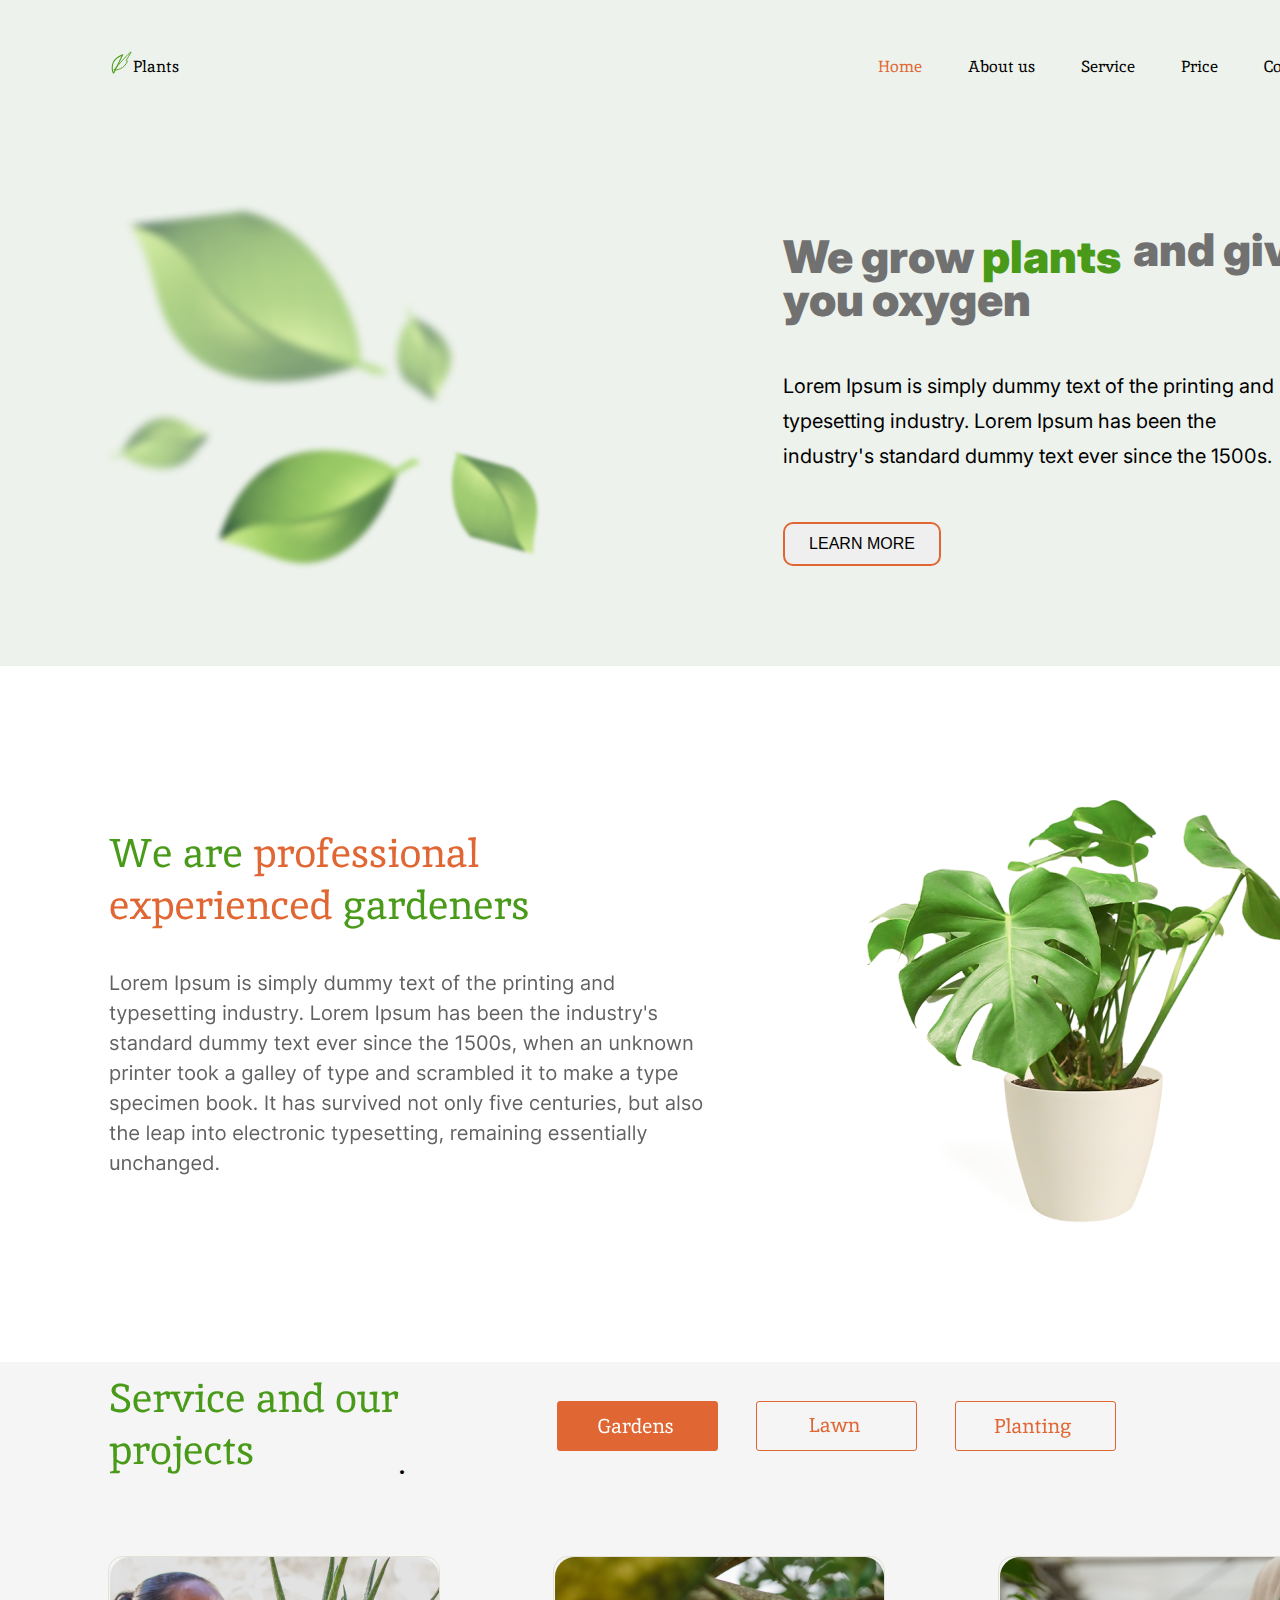
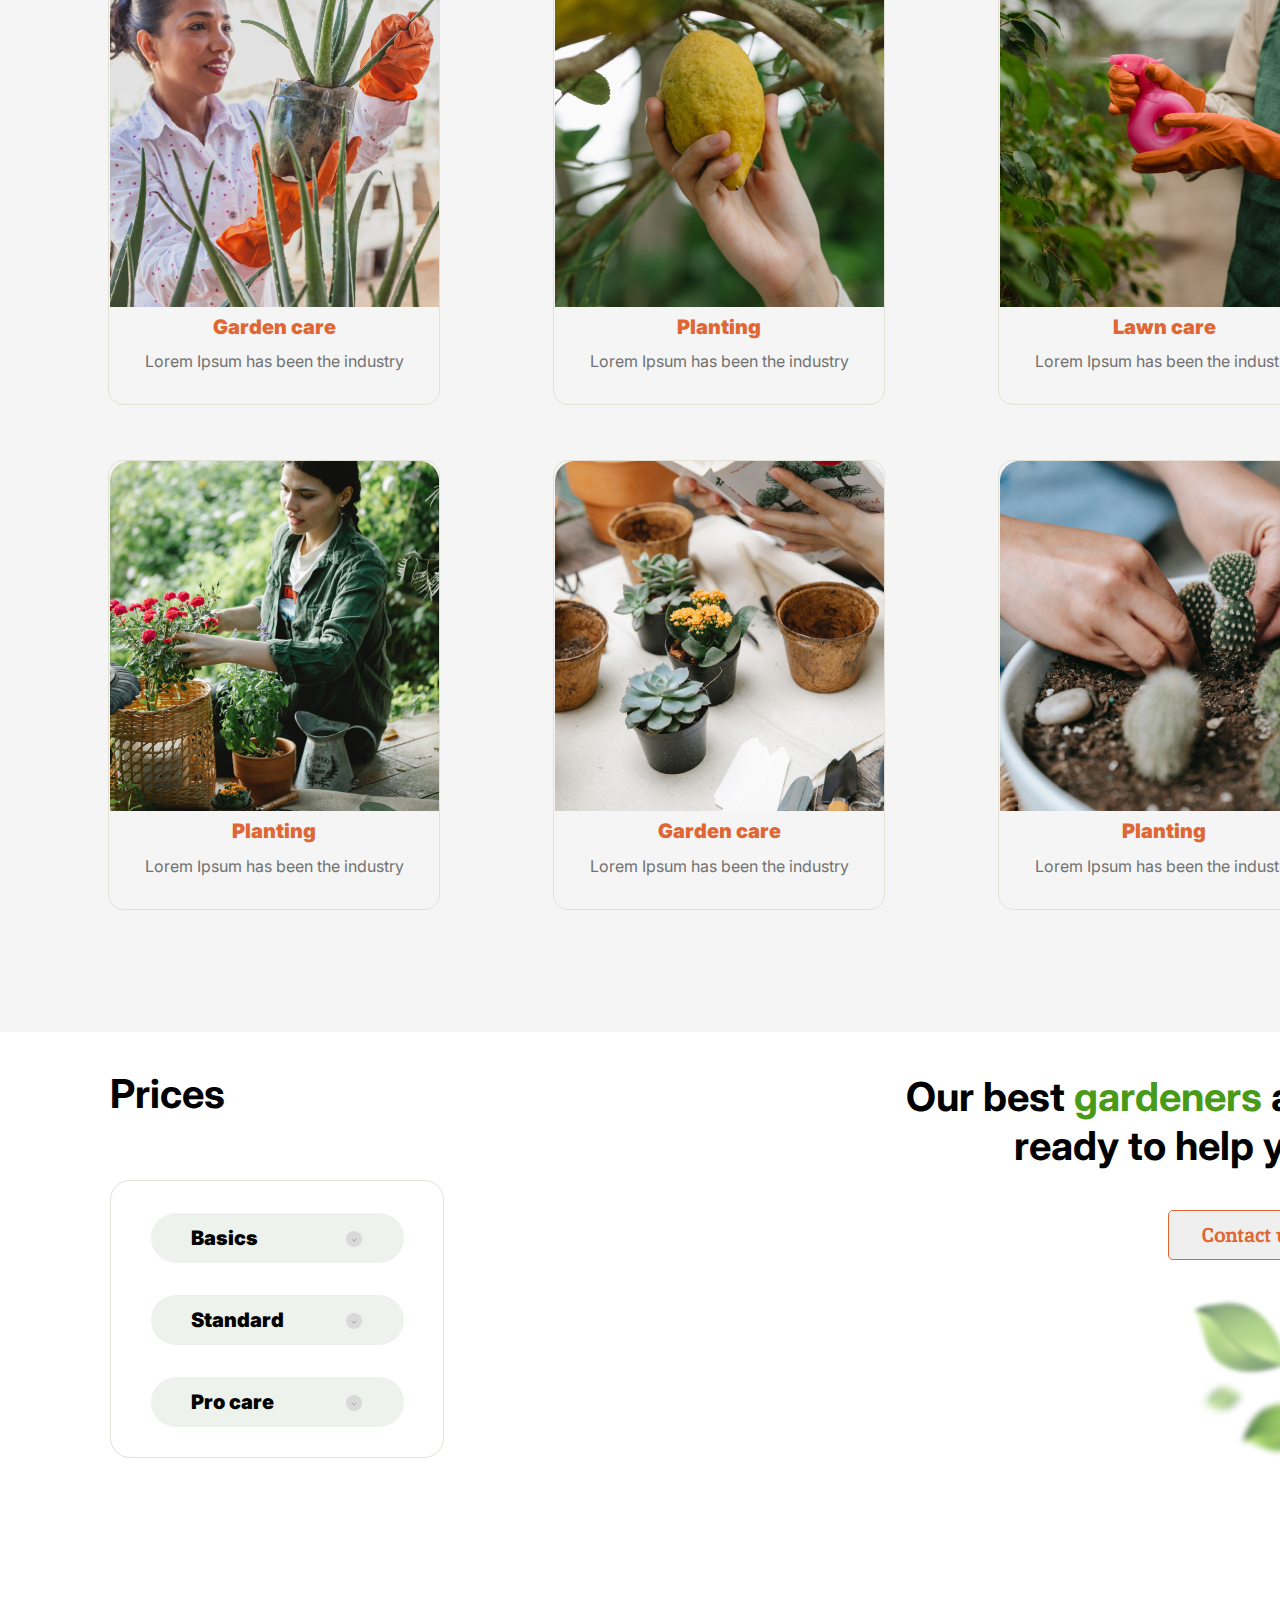
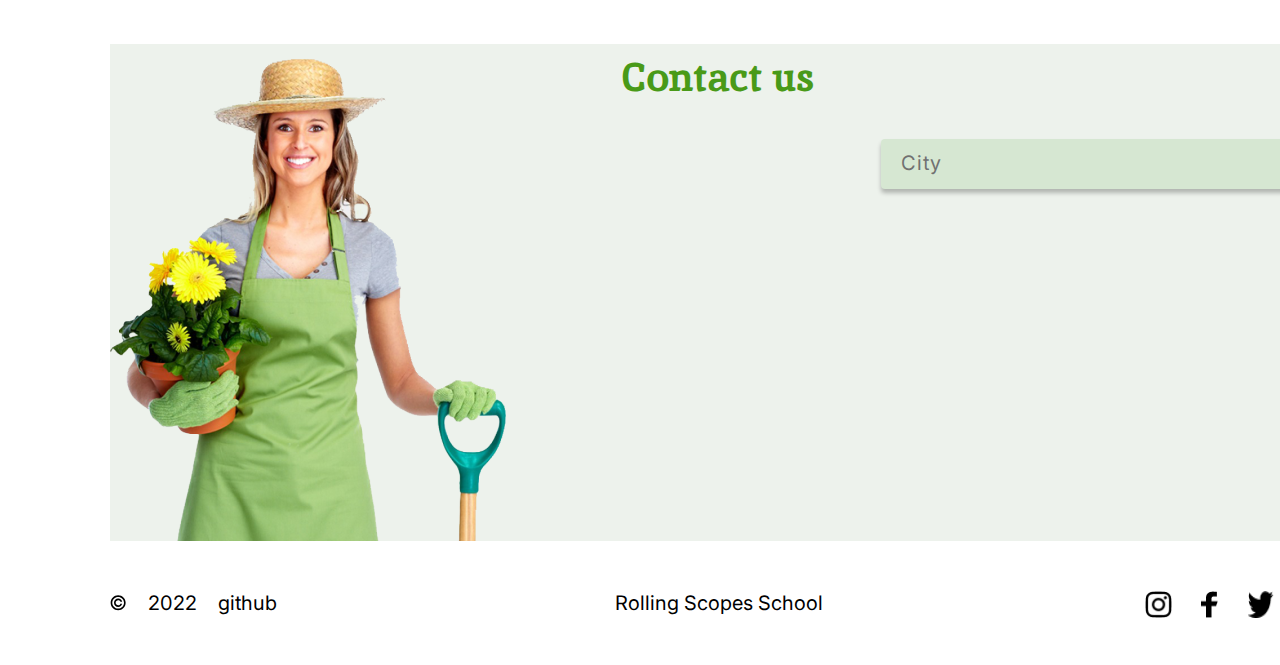
==== plants/index.html @ 590454ed "Update index.html" ====
<!DOCTYPE html>
<html lang="en">

<head>
    <meta charset="UTF-8">
    <meta http-equiv="X-UA-Compatible" content="IE=edge">
    <meta name="viewport" content="width=device-width, initial-scale=1.0">
    <title>Plants</title>
    <link rel="stylesheet" href="./style.css">
</head>

<body>
    <header class="header">
        <div class="header-description">
            <div class="header-img">
                <img src="./img/header_img/Vector_1.svg" alt="plants1">
                <img src="./img/header_img/Vector_2.svg" class="leaf2" alt="plants2">
            </div>
            <p class="description-text">Plants</p>
        </div>
        <nav class="nav">
            <ul class="header-menu">
                <li class="home">Home</li>
                <li>About us</li>
                <li>Service</li>
                <li>Price</li>
                <li>Contacts</li>
            </ul>
        </nav>
    </header>
    <main class="main">
        <section class="welcome">
            <div class="welcome-img">
                <div class="leafs1-2">
                    <img src="./img/welcome_img/leaf_2.png" class="leaf-2" alt="leaf 2">
                    <img src="./img/welcome_img/leaf_1.png" class="leaf-1" alt="leaf 1">
                </div>
                <img src="./img/welcome_img/leaf_4.png" class="leaf-4" alt=" leaf-4">
                <div class="leafs3-5">
                    <img src="./img/welcome_img/leaf_3.png" alt="leaf-3">
                    <div class="leaf-5">
                        <img src="./img/welcome_img/leaf_5.png" alt="leaf-5">
                    </div>
                </div>
            </div>
            <div class="welcome__description">
               <div>
                    <h1 class="welcome__header">
                        We grow
                    </h1>
                    <p class="welcome_header_part2">and give</p>
                    <p class="welcome_header_part3">you oxygen</p>
                </div>
                <p class="welcome__header_text">Lorem Ipsum is simply dummy text of the printing and typesetting
                    industry.
                    Lorem Ipsum has been the industry's standard dummy text ever since the 1500s.</p>
                <button class="welcome__button">LEARN MORE</button>
            </div>
        </section>
        <section class="about">
            <div class="about_description">
                <h2 class="about_header"><img src="./img/about_img/about_header.png"
                        alt="houseplant header"></h2>
                <div class="about_text"><img
                        src="./img/about_img/about_text.png"
                        alt=""></div>
            </div>
            <div class="about_img"><img src="./img/about_img/houseplant_1.png" alt="houseplant"></div>
        </section>
        <section class="service">
            <div class="service_text">
                <h2 class="service__header"><img src="./img/service_img/service_header.png" alt="header">.</h2>
                <ul class="service_types">
                    <li class="service_type gardens"><img src="./img/service_img/Gardens.png" alt="gardens text"></li>
                    <li class="service_type"><img src="./img/service_img/Lawn.png" alt="lawn text"></li>
                    <li class="service_type"><img src="./img/service_img/Planting-text.png" alt="planting text"></li>
                </ul>
            </div>
            <ul class="service_images">
                <li class="service_image">
                    <img src="./img/service_img/garden_care.png" alt="garden care">
                    <p class="text">Garden care</p>
                    <p class="service_img_desription">Lorem Ipsum has been the industry</p>
                </li>
                <li class="service_image">
                    <img src="./img/service_img/planting.png" alt="planting">
                    <p class="text">Planting</p>
                    <p class="service_img_desription">Lorem Ipsum has been the industry</p>
                </li>
                <li class="service_image">
                    <img src="./img/service_img/lawn_care.png" alt="lawn care">
                    <p class="text">Lawn care</p>
                    <p class="service_img_desription">Lorem Ipsum has been the industry</p>
                </li>
                <li class="service_image">
                    <img src="./img/service_img/planting2.png" alt="planting2">
                    <p class="text">Planting</p>
                    <p class="service_img_desription">Lorem Ipsum has been the industry</p>
                </li>
                <li class="service_image">
                    <img src="./img/service_img/garden_care2.png" alt="garden care2">
                    <p class="text">Garden care</p>
                    <p class="service_img_desription">Lorem Ipsum has been the industry</p>
                </li>
                <li class="service_image">
                    <img src="./img/service_img/planting3.png" alt="planting3">
                    <p class="text">Planting</p>
                    <p class="service_img_desription">Lorem Ipsum has been the industry</p>
                </li>
            </ul>
        </section>
        <section class="prices">
            <div class="prices_desrription">
                <h2 class="prices__header">Prices</h2>
                <ul class="prices_types">
                    <li class="price_item"><img src="./img/prices_img/Ellipse5.svg" class="price_item__circle"
                            alt="circle"><img src="./img/prices_img/Vector_3.svg" class="vector_3" alt="mark"><img
                            src="./img/prices_img/Vector_4.svg" class="vector_4" alt="mark"> <b>Basics</b>
                    </li>
                    <li class="price_item"><img src="./img/prices_img/Ellipse5.svg" class="price_item__circle"
                            alt="circle"><img src="./img/prices_img/Vector_3.svg" class="vector_3" alt="mark"><img
                            src="./img/prices_img/Vector_4.svg" class="vector_4" alt="mark"><b>Standard</b>
                    </li>
                    <li class="price_item"><img src="./img/prices_img/Ellipse5.svg" class="price_item__circle"
                            alt="circle"><img src="./img/prices_img/Vector_3.svg" class="vector_3" alt="mark"><img
                            src="./img/prices_img/Vector_4.svg" class="vector_4" alt="mark"><b>Pro care</b>
                    </li>
                </ul>
            </div>
            <div class="price_ad">
                <div class="prices_headers">
                    <h2 class="price_ad_header">Our best </h2>
                    <h2 class="price_ad_header2"> are<br> ready to help you</h2>
                </div>
                <div><button class="contact_button">Contact us</button></div>
                <div class="prices_leafs_img">
                    <div class="leaf_2">
                        <img src="./img/prices_img/leaf_2.png" alt="leafs">
                    </div>
                    <div class="leaf_1">
                        <img src="./img/prices_img/leaf_1.png" alt="leafs">
                    </div>
                    <div class="leaf_4">
                        <img src="./img/prices_img/leaf_4.png" alt="leafs">
                    </div>
                    <div class="leaf_3">
                        <img src="./img/prices_img/leaf_3.png" alt="leafs">
                    </div>
                </div>
            </div>
        </section>
        <section class="contacts">
            <img src="./img/contacts_img/contact_woman_1.png" alt="woman" class="contact_img">
            <h2 class="contacts__header">Contact us
            </h2>
            <div class="select_city">
                <p class="city_header">City</p><img src="./img/contacts_img/Ellipse5.svg" class="conacts_circle"
                    alt="circle">
                <img src="./img/contacts_img/Vector_3.svg" class="contacts_vector_3" alt="mark"> <img
                    src="./img/contacts_img/Vector_4.svg" class="contacts_vector_4" alt="mark">
            </div>
        </section>
        <footer class="footer">
            <div class="footer_description">
                <img class="footer_item footer_logo" src="./img/footer_img/©.svg" alt="logo">
                <p class="footer_item date">2022</p>
                <p class="footer_item github">github</p>
            </div>
            <div class="schools_link">
                <a href="https://rs.school/js-stage0/">Rolling Scopes School
                </a>
            </div>
            <div class="schools_communitiers">
                <img src="./img/footer_img/insta.png" alt="instagam logo" class="schools_communitiers-item insta">
                <img src="./img/footer_img/facebook.png" alt="facebook logo" class="schools_communitiers_item facebook">
                <img src="./img/footer_img/twitter.png" alt="twitter logo" class="schools_communitiers_item twitter">
                <img src="./img/footer_img/community.png" alt="community logo"
                    class="schools_communitiers_item community">
            </div>
        </footer>
    </main>
</body>

</html>
---- plants/style.css ----
@import url('https://fonts.googleapis.com/css2?family=Inika&display=swap');

@import url('https://fonts.googleapis.com/css2?family=Inter:wght@400;700&display=swap');

body {
    width: 1440px;
    margin: 0px;
}

.header {
    display: flex;
    justify-content: space-between;
    height: 134px;
    background-color: #EDF2EC;
    font-size: 16px;
    font-family: Inika;
}

.header-description {
    display: flex;
    margin: 51px auto 62px 115px;
}

header img {
    height: 20px;
    width: 19px;
    margin: -7px;
}

.leaf2 {
    position: absolute;
    left: -1;
    top: 58px;
}

.description-text {
    height: 17px;
    width: 58.13px;
    margin: 5px 0px 0px 13px;
}

.nav {
    display: inline-block;
    margin-right: 571px;
    margin-left: 687px;
}

.header-menu {
    display: flex;
    flex-direction: row;
    justify-content: space-between;
    list-style-type: none;
    padding: 3px 0 0 0;
    margin-top: 53px;
    padding-right: 2px;
    width: 450px;
}

.home {
    color: #E06733;
}

.welcome {
    display: flex;
    height: 532px;
    background-color: #EDF2EC;
    margin: 0px;
}


.welcome-img {
    margin-top: -4px;
    margin-left: -4px;
}

.leaf-1 {
    margin-top: 167px;
    margin-left: -45px;
    padding: 0;
}

.leaf-1 img {
    width: 81.23px;
    height: 60.89px;
}

.leaf-2 {
    margin-left: 123.22px;
    margin-top: 57px;
    padding: 0;
}

.leaf-2 img {
    height: 177.84;
    width: 245.31px;
}

.leaf-4 {
    margin-top: -24px;
    margin-left: 105px;
    padding: 0;
}

.leafs1-2 {
    display: flex;
}

.leaf-4 img {
    height: 62px;
    width: 80.33px;
}

.leafs3-5 {
    margin-left: 210px;
    margin-top: -122px;
}

.leaf-5 {
    margin-top: -170px;
    margin-left: 210px;
}

.welcome {
    font-family: Inter;
}

.welcome__header {
    font-family: Inter;
    width: 549px;
    font-size: 45px;
    line-height: 50px;
    margin-top: 98px;
    margin-left: 220px;
    font-weight: 900;
    color: #717171;
}

.welcome__header::after {
    content: " plants";
    color: #499A18;
}
.welcome_header_part2 {
    margin: -87px -350px auto auto;
    font-family: Inter;
    width: 549px;
    font-size: 45px;
    line-height: 50px;
    font-weight: 900;
    color: #717171;
}

.welcome_header_part3 {
    margin: 0px auto auto 220px;
    font-family: Inter;
    width: 549px;
    font-size: 45px;
    line-height: 50px;
    font-weight: 900;
    color: #717171;
}
.welcome__header_text {
    width: 525.44px;
    height: 105px;
    margin-top: 44px;
    margin-left: 220px;
    font-size: 20px;
    line-height: 35px;
}

.welcome__button {
    width: 158px;
    height: 44px;
    text-align: center;
    font-size: 16px;
    line-height: 20px;
    font-weight: 400;
    border-radius: 10px;
    border: solid #E06733;
    border-width: 2px;
    margin: 28px auto auto 220px;
}

.about {
    display: flex;
}

.about_description {
    margin-top: 161px;
    margin-left: 109px;
}

.about_header {
    margin: 0px;
    padding: 10px 0px;
}

.about_text {
    padding-top: 29px;
}

.about_img {
    margin: 93px 109px auto auto;
}

.service_text {
    display: flex;
    margin: 120px auto auto 109px;
}

.service_types {
    display: flex;
    justify-content: space-between;
    margin: 39px 286px auto auto;
}

.service_type {
    width: 159px;
    height: 38px;
    text-align: center;
    padding-top: 10px;
    margin: auto 38px auto auto;
    list-style-type: none;
    border: 1px solid #E06733;
    border-radius: 3px;
    font-family: Inika;
}

.service_type img {
    margin: 6px auto auto -5px;
}

.gardens {
    background-color: #E06733;
    color: #FFFFFF;
}

.service_images {
    display: flex;
    flex-wrap: wrap;
    list-style-type: none;
}

.service {
    background-color: #F5F5F5;
    padding-bottom: 91px;
}
.service_header {
     color: #F5F5F5;
}

.service_image {
    margin: 40px 45px 15px 68px;
    display: flex;
    flex-direction: column;
    text-align: center;
    border: 1px solid #E3E1D5;
    border-radius: 15px;
    padding: 0px 0px 17px 0px;
}

.service_image .text {
    margin-top: 8px;
    font-size: 20px;
    font-family: Inter;
    font-weight: 900;
    color: #E06733;
}

.service_img_desription {
    margin-top: -7.5px;
    font-family: Inter;
    font-size: 16px;
    color: #717171;
}

.prices {
    display: flex;
    justify-content: space-between;
}

.price_ad {
    display: flex;
    flex-direction: column;
}

.prices h2 {
    display: inline;
    font-size: 40px;
    font-family: Inter;
    font-weight: bold;
    color: rgba(0, 0, 0, 1);
}

.price_ad_header2::before {
    content: " gardeners";
    color: #499A18;
}

.prices_headers {
    margin: 40px 110px auto auto;
    text-align: right;
}

.contact_button {
    display: block;
    margin: -25px 109px 20px auto;
    padding: 11px 33px;
    font-family: Inika;
    font-size: 20px;
    font-weight: 700;
    color: #E06733;
    border: 1px solid #E06733;
    border-radius: 5px;
}

.prices_leafs_img {
    margin: 10px auto auto auto;
    padding: 0;
}

.prices_leafs_img .leaf_2 {
    margin-left: 145px;
}

.prices_leafs_img .leaf_4 {
    position: absolute;
    margin: -23px auto auto 150px;
}

.prices_leafs_img .leaf_1 {
    position: absolute;
    margin: -58px 0px auto 250px;

}

.prices_leafs_img .leaf_3 {
    position: absolute;
    margin: -20px auto auto 190px;
}

.prices_desrription {
    margin: 37px auto auto 110px;
}

.prices_types {
    margin: 62px auto auto auto;
    border: 1px solid #E3E1D5;
    border-radius: 20px;
}

.price_item {
    margin: 32px 39px 30px 0px;
    padding: 13px 120px 13px 40px;
    background-color: #EDF2EC;
    font-size: 20px;
    font-weight: 700;
    font-family: Inter;
    list-style-type: none;
    border-radius: 30px;
}

.price_item__circle {
    position: absolute;
    margin: 5px auto auto 155px;
}

.vector_3 {
    position: absolute;
    margin: 12px auto auto 160px;
}

.vector_4 {
    position: absolute;
    margin: 12px auto auto 162px;
}

.contacts {
    display: flex;
    margin: 186px auto auto 110px;
    background-color: #EDF2EC;
}

.contacts__header {
    margin: 7px auto auto 112px;
    font-family: Inika;
    font-size: 40px;
    font-weight: 700;
    color: #499A18;
}

.select_city {
    width: 450px;
    height: 50px;
    margin: 95px auto auto -43px;
    background-color: #D6E7D2;
    border-radius: 4px;
    box-shadow: 0px 4px 4px 0px rgba(0, 0, 0, 0.25);
}

.conacts_circle {
    display: block;
    margin: -20px auto auto 400px;
}

.city_header {
    margin: 12px auto auto 20px;
    font-size: 20px;
    font-family: Inter;
    color: #717171;
    letter-spacing: 0.05em;
}

.contacts_vector_3 {
    display: block;
    margin: -9px auto auto 405px;
}

.contacts_vector_4 {
    display: block;
    margin: -4px auto auto 407px;
}

.footer {
    display: flex;
    justify-content: space-between;
}

.footer_description {
    display: flex;
    margin: 30px 110px;
}

.schools_communitiers {
    display: flex;
}

.community,
.insta,
.twitter {
    width: 27px;
    height: 27px;
}

.facebook {
    width: 17px;
    height: 27px;
}

.footer_item {
    margin-right: 21.5px;
    font-size: 20px;
    font-family: Inter;
}

.schools_link {
    margin-top: 50px;
    font-size: 20px;
    font-family: Inter;
    margin-left: -115px;

}

.schools_link a {
    color: #000000;
    text-decoration: none;
}

.schools_communitiers {
    margin-top: 50px;
    margin-right: 110px;
}

.schools_communitiers_item {
    margin-left: 29px;
}
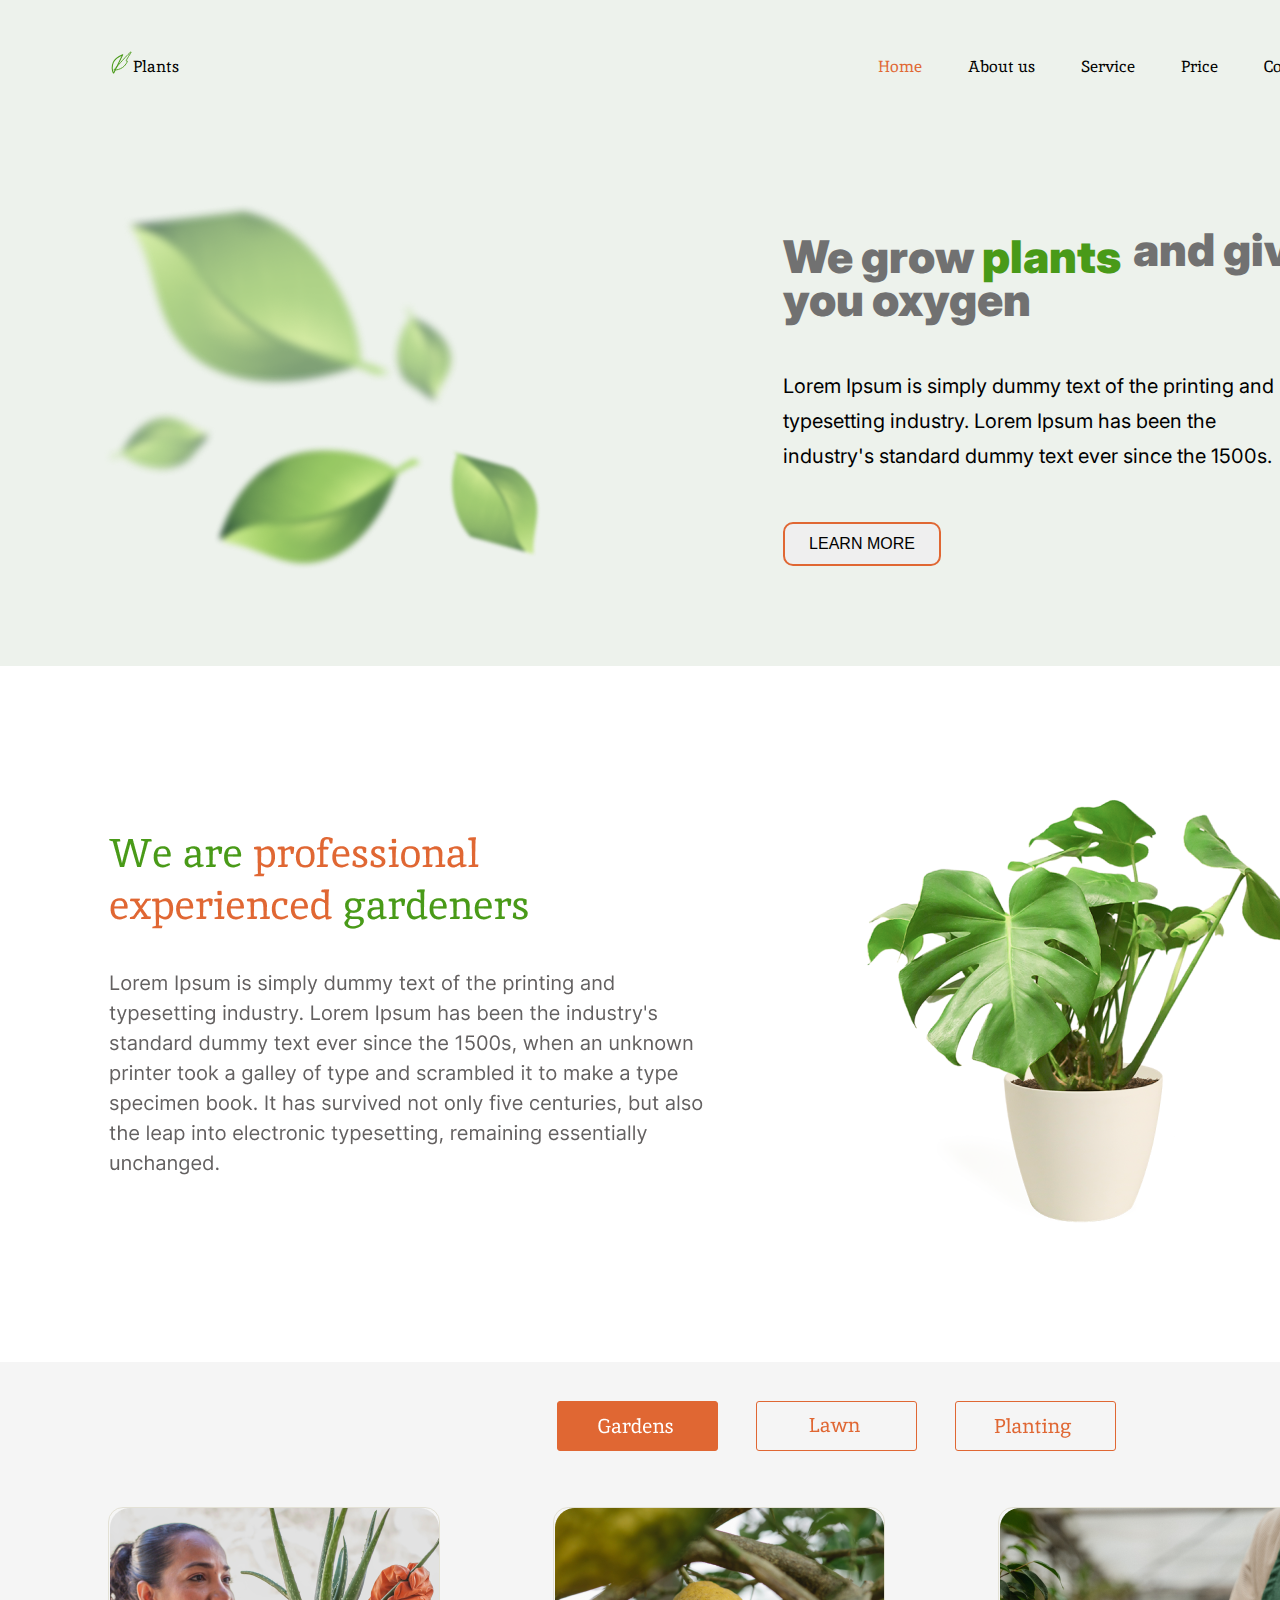
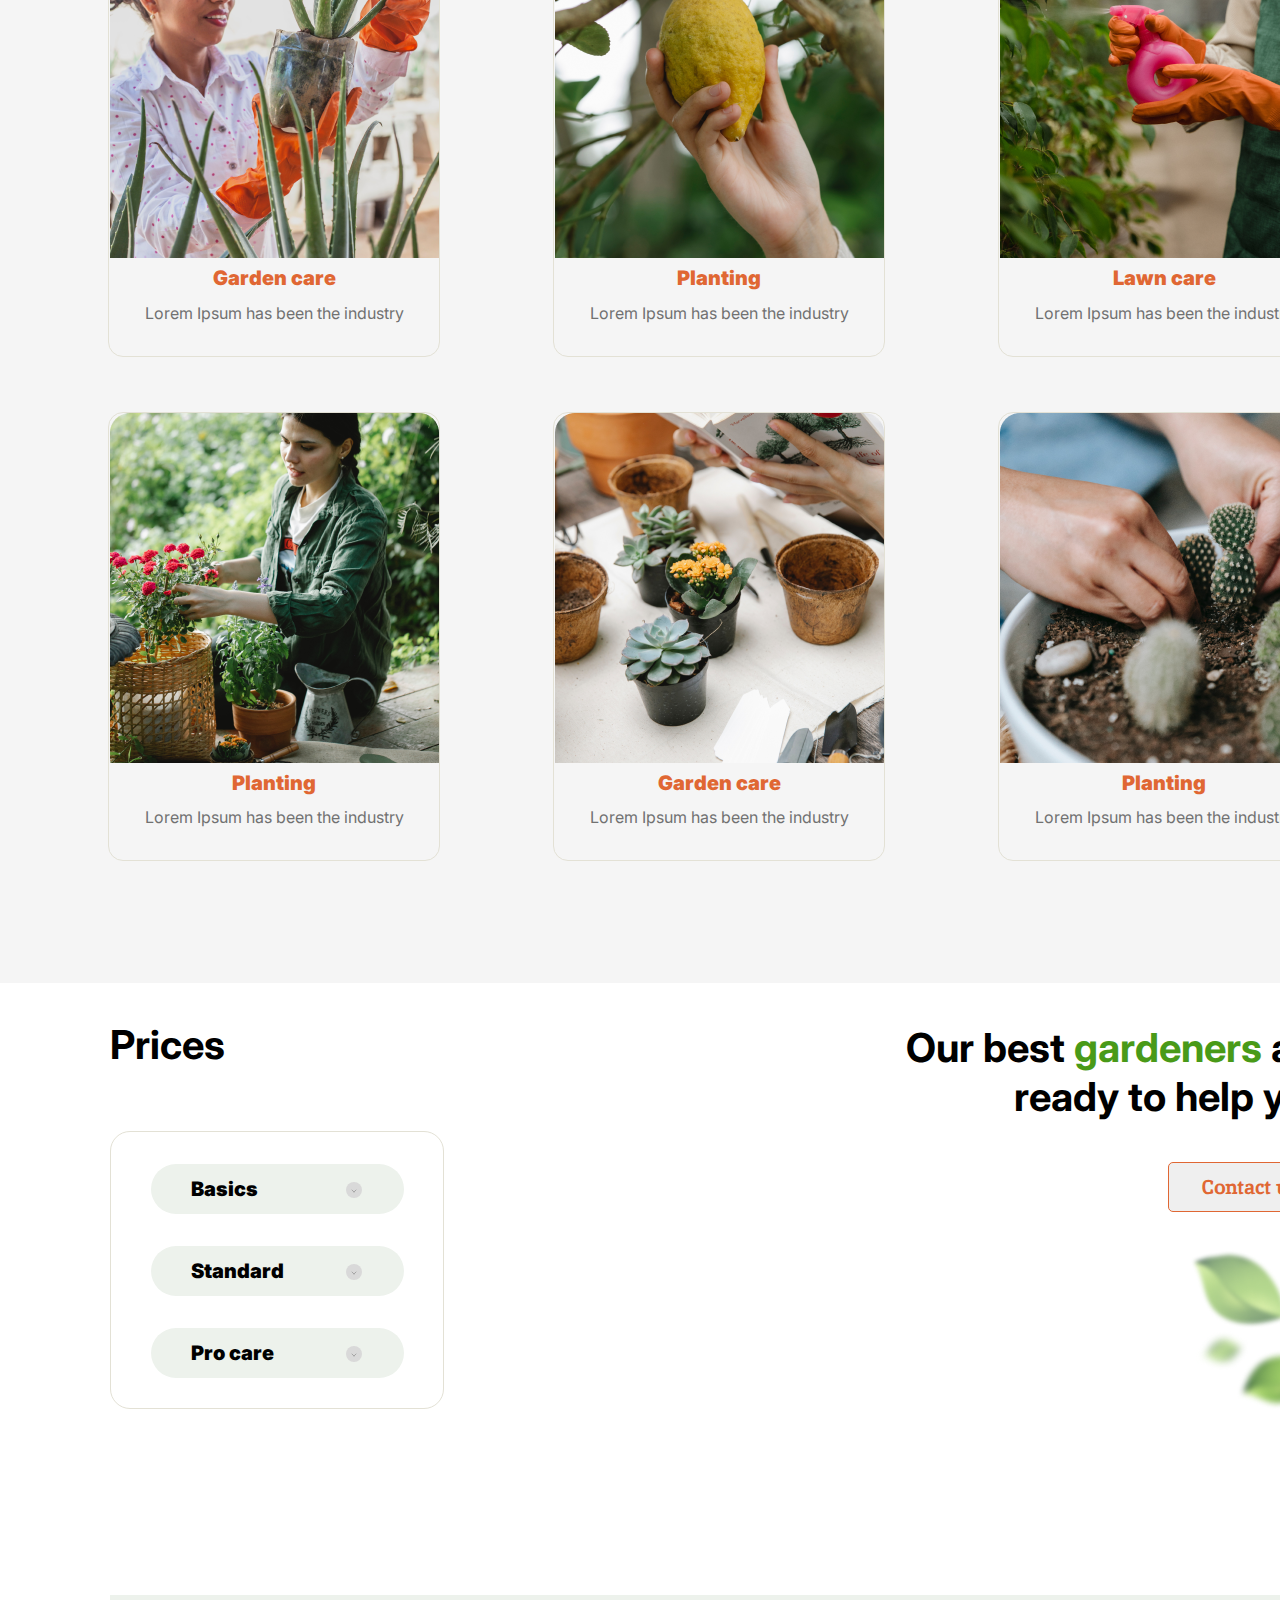
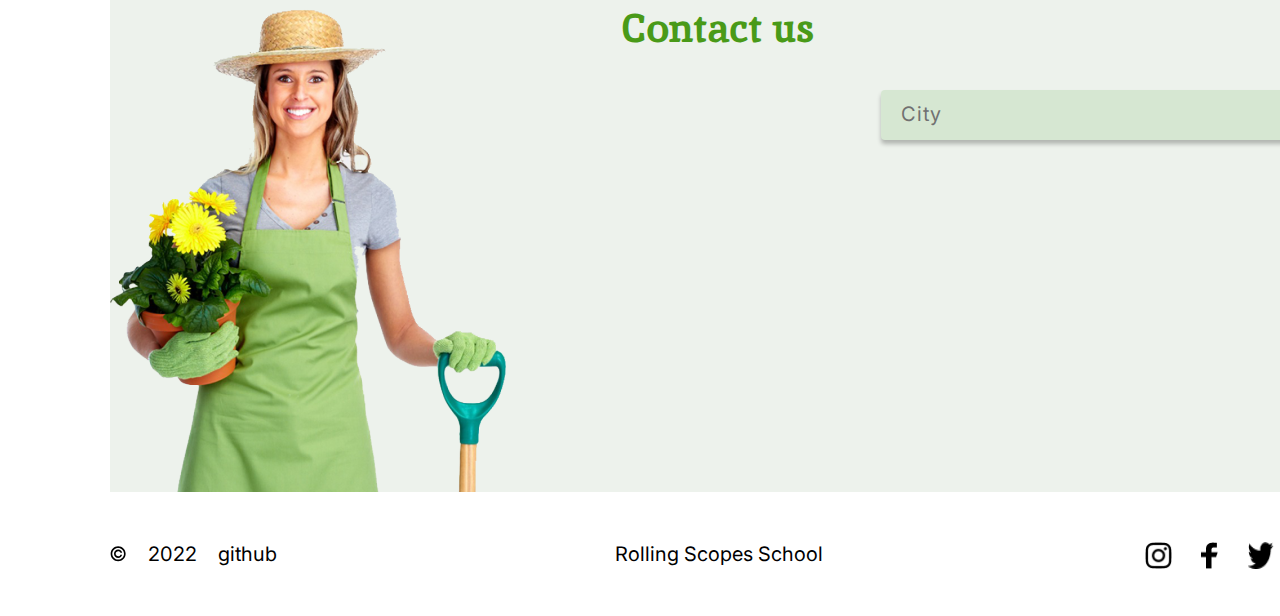
==== commit 82329809: "Update index.html" ====
--- a/plants/index.html
+++ b/plants/index.html
@@ -69,7 +69,7 @@
         </section>
         <section class="service">
             <div class="service_text">
-                <h2 class="service__header"><img src="./img/service_img/service_header.png" alt="header">.</h2>
+               <h2 class="service__header">Service and our projects</h2>
                 <ul class="service_types">
                     <li class="service_type gardens"><img src="./img/service_img/Gardens.png" alt="gardens text"></li>
                     <li class="service_type"><img src="./img/service_img/Lawn.png" alt="lawn text"></li>
--- a/plants/style.css
+++ b/plants/style.css
@@ -244,7 +244,7 @@
     background-color: #F5F5F5;
     padding-bottom: 91px;
 }
-.service_header {
+.service__header {
      color: #F5F5F5;
 }
 
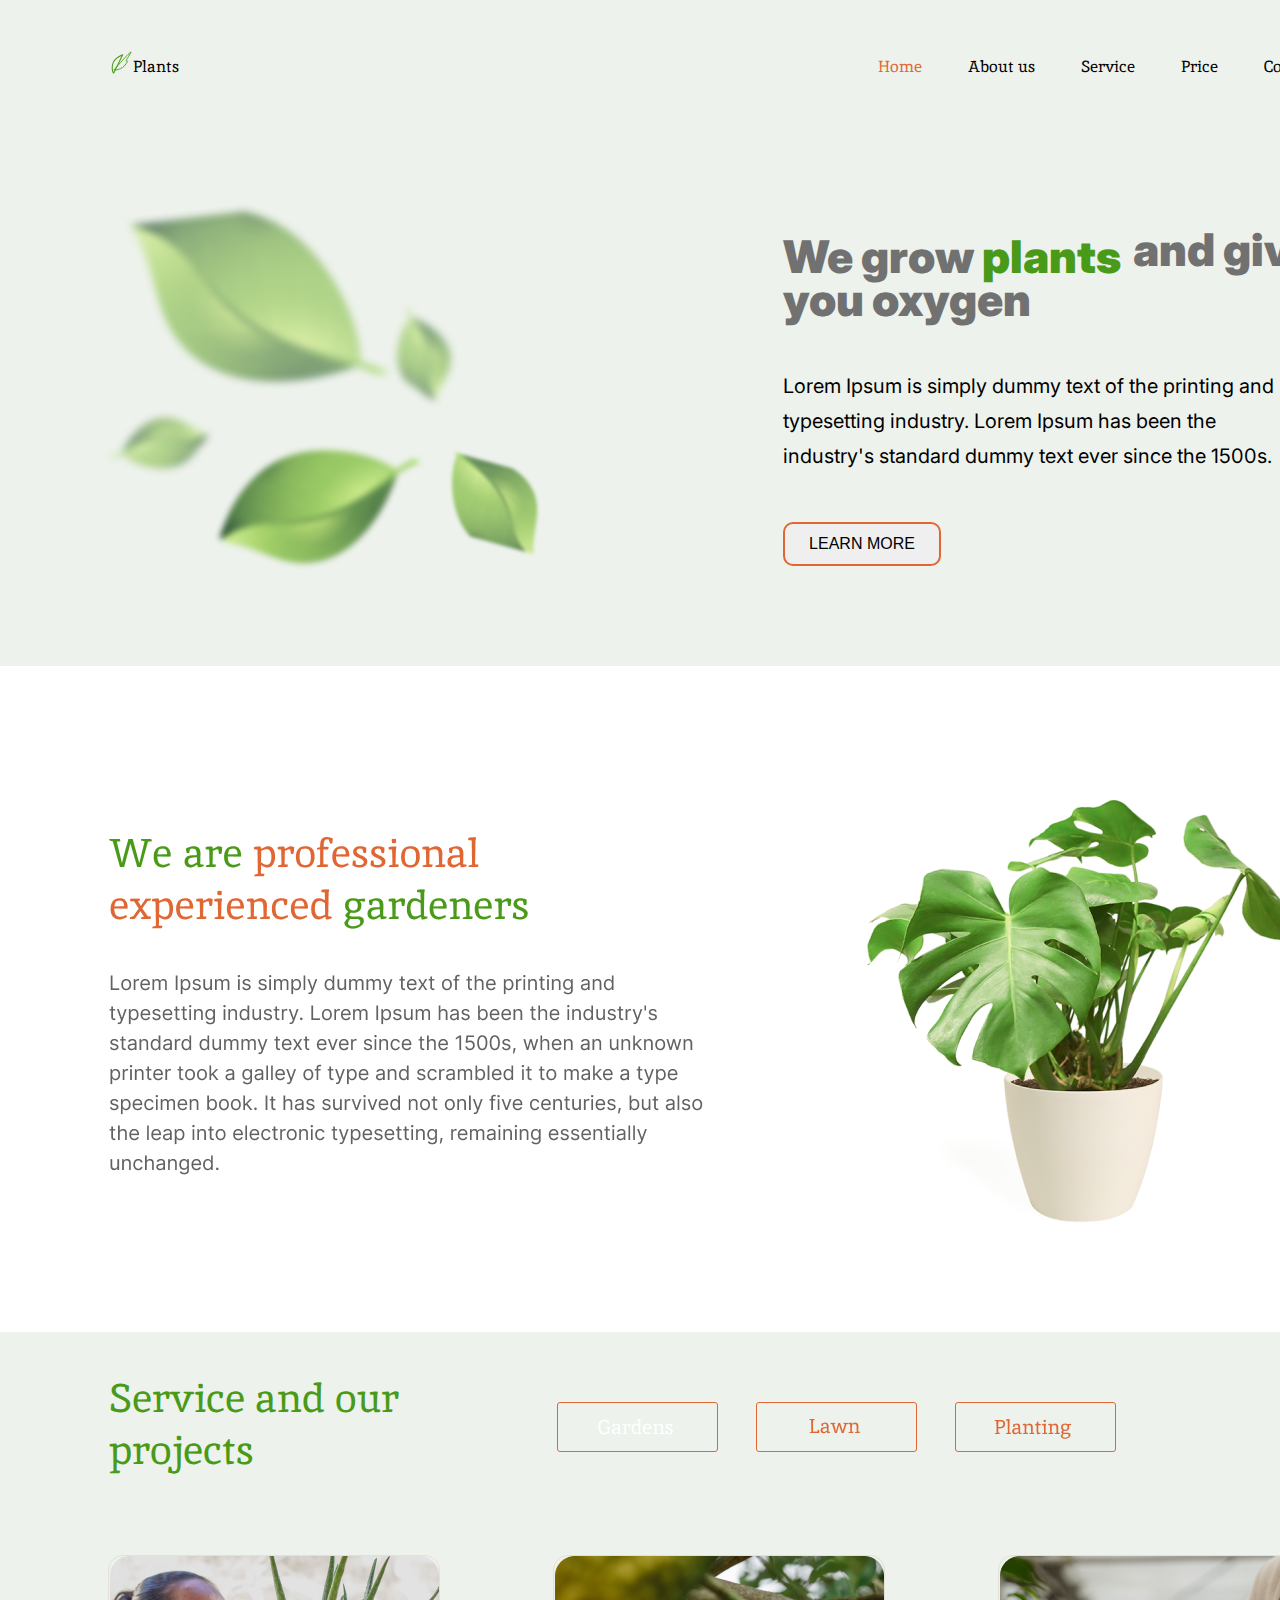
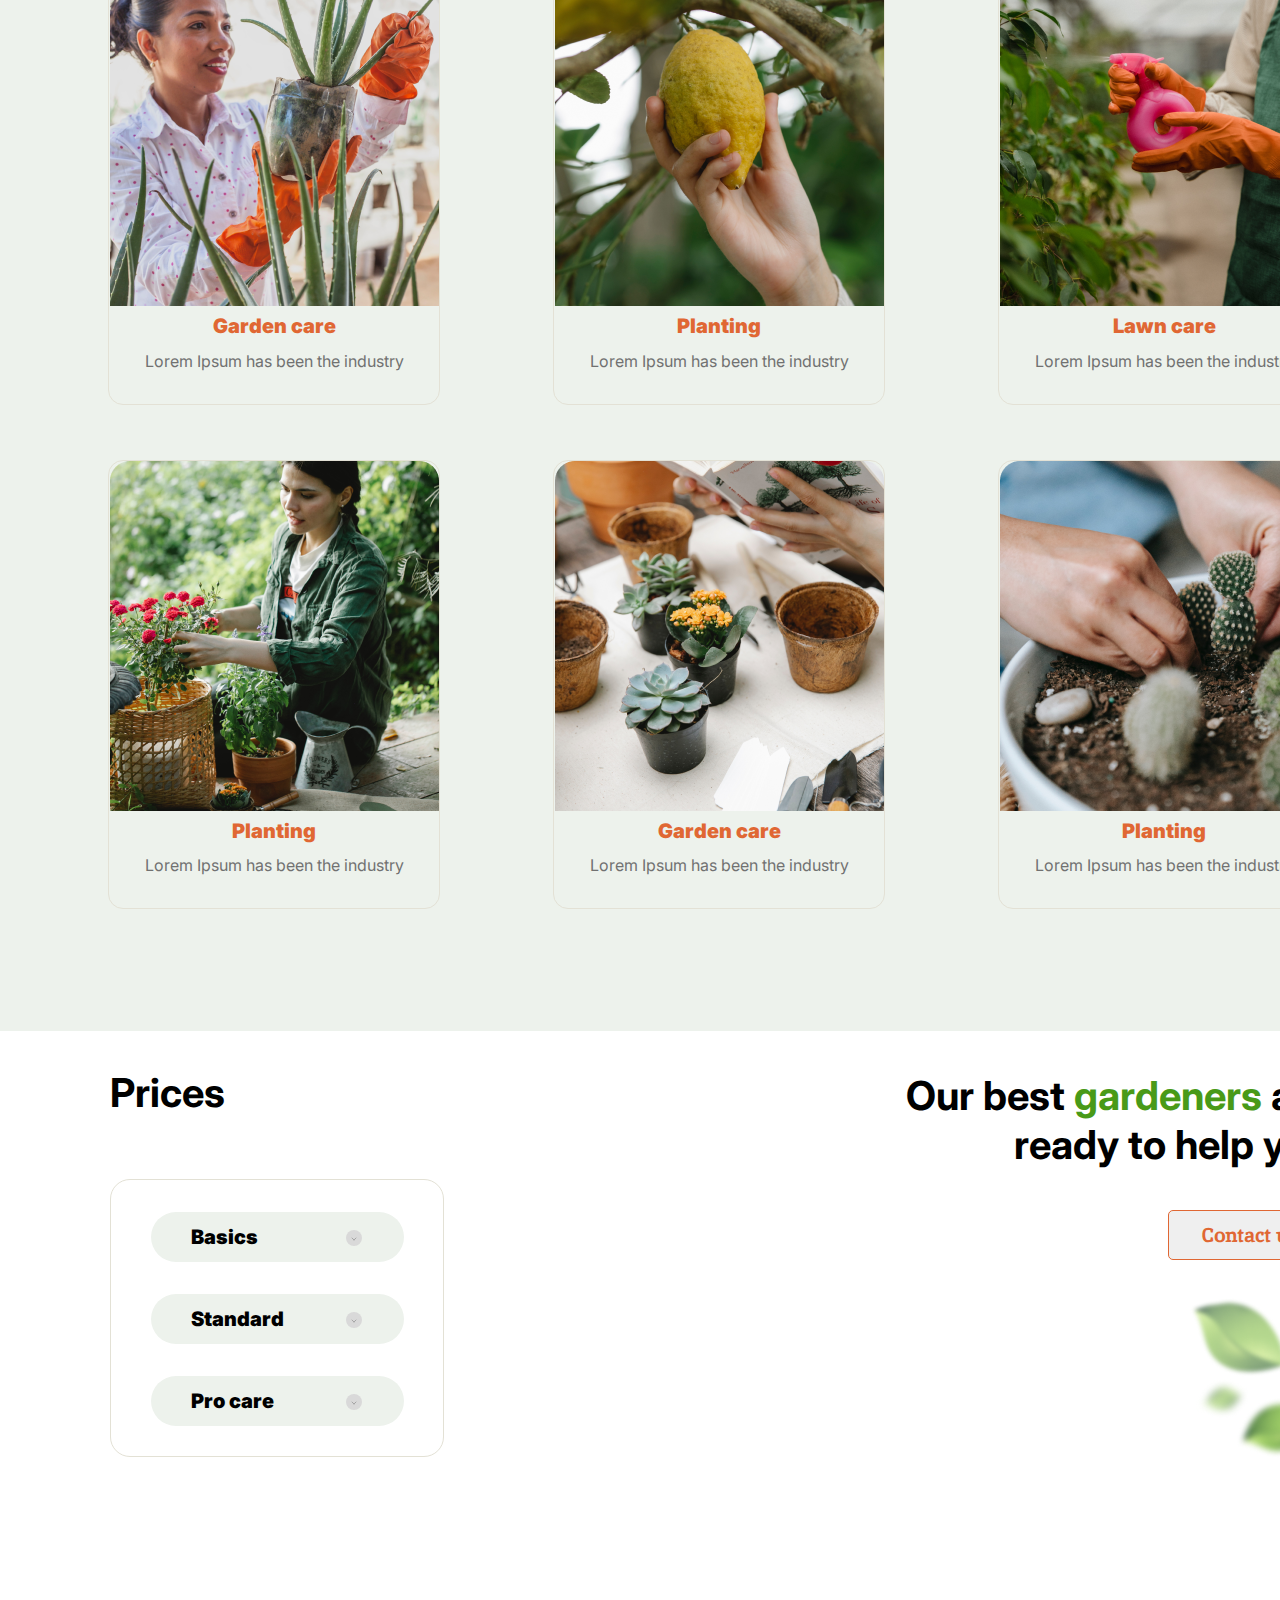
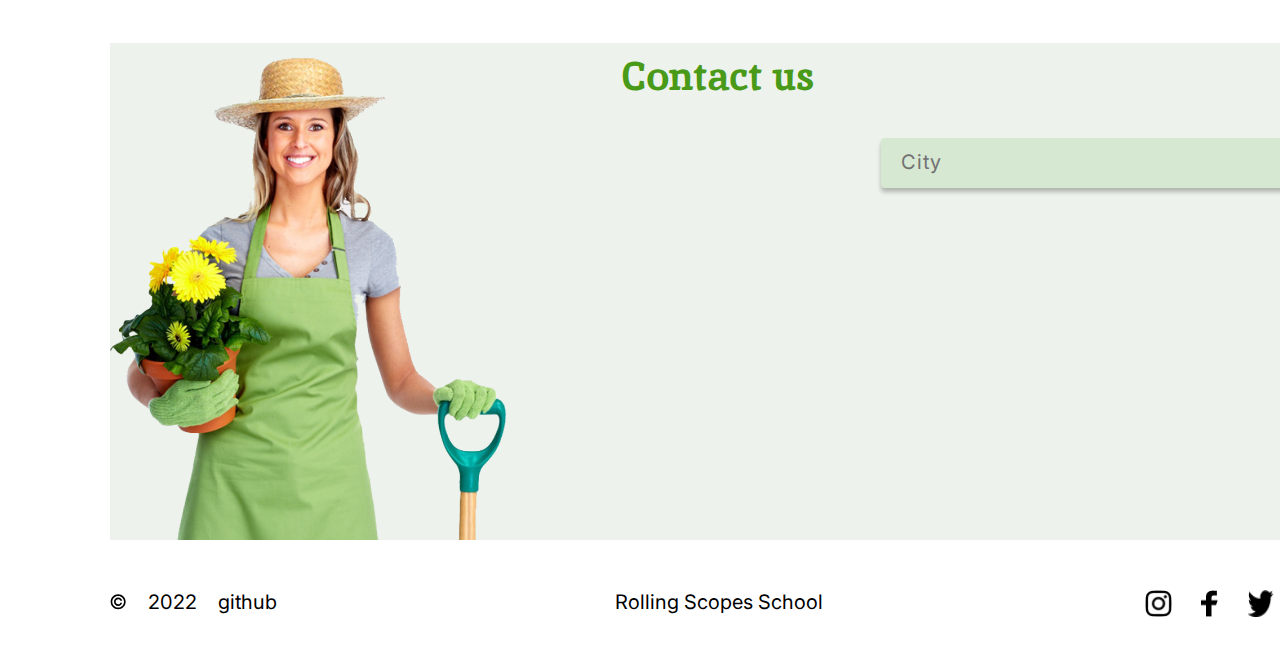
==== commit e0d5eff1: "Update index.html" ====
--- a/plants/index.html
+++ b/plants/index.html
@@ -71,7 +71,7 @@
             <div class="service_text">
                <h2 class="service__header">Service and our projects</h2>
                 <ul class="service_types">
-                    <li class="service_type gardens"><img src="./img/service_img/Gardens.png" alt="gardens text"></li>
+                    <li class="service_type"><img src="./img/service_img/Gardens.png" alt="gardens text"></li>
                     <li class="service_type"><img src="./img/service_img/Lawn.png" alt="lawn text"></li>
                     <li class="service_type"><img src="./img/service_img/Planting-text.png" alt="planting text"></li>
                 </ul>
--- a/plants/style.css
+++ b/plants/style.css
@@ -204,13 +204,13 @@
 
 .service_text {
     display: flex;
-    margin: 120px auto auto 109px;
+    margin: 90px auto auto 109px;
 }
 
 .service_types {
     display: flex;
     justify-content: space-between;
-    margin: 39px 286px auto auto;
+    margin: 70px 286px auto auto;
 }
 
 .service_type {
@@ -229,23 +229,24 @@
     margin: 6px auto auto -5px;
 }
 
-.gardens {
-    background-color: #E06733;
-    color: #FFFFFF;
-}
-
 .service_images {
     display: flex;
+    margin-top: 6px;
     flex-wrap: wrap;
     list-style-type: none;
 }
 
 .service {
-    background-color: #F5F5F5;
+    background-color: #EDF2EC;
     padding-bottom: 91px;
 }
+
 .service__header {
-     color: #F5F5F5;
+    margin-top: 40px;
+    font-family: Inika;
+    font-size: 40px;
+    font-weight: 400;
+    color: #499A18;
 }
 
 .service_image {
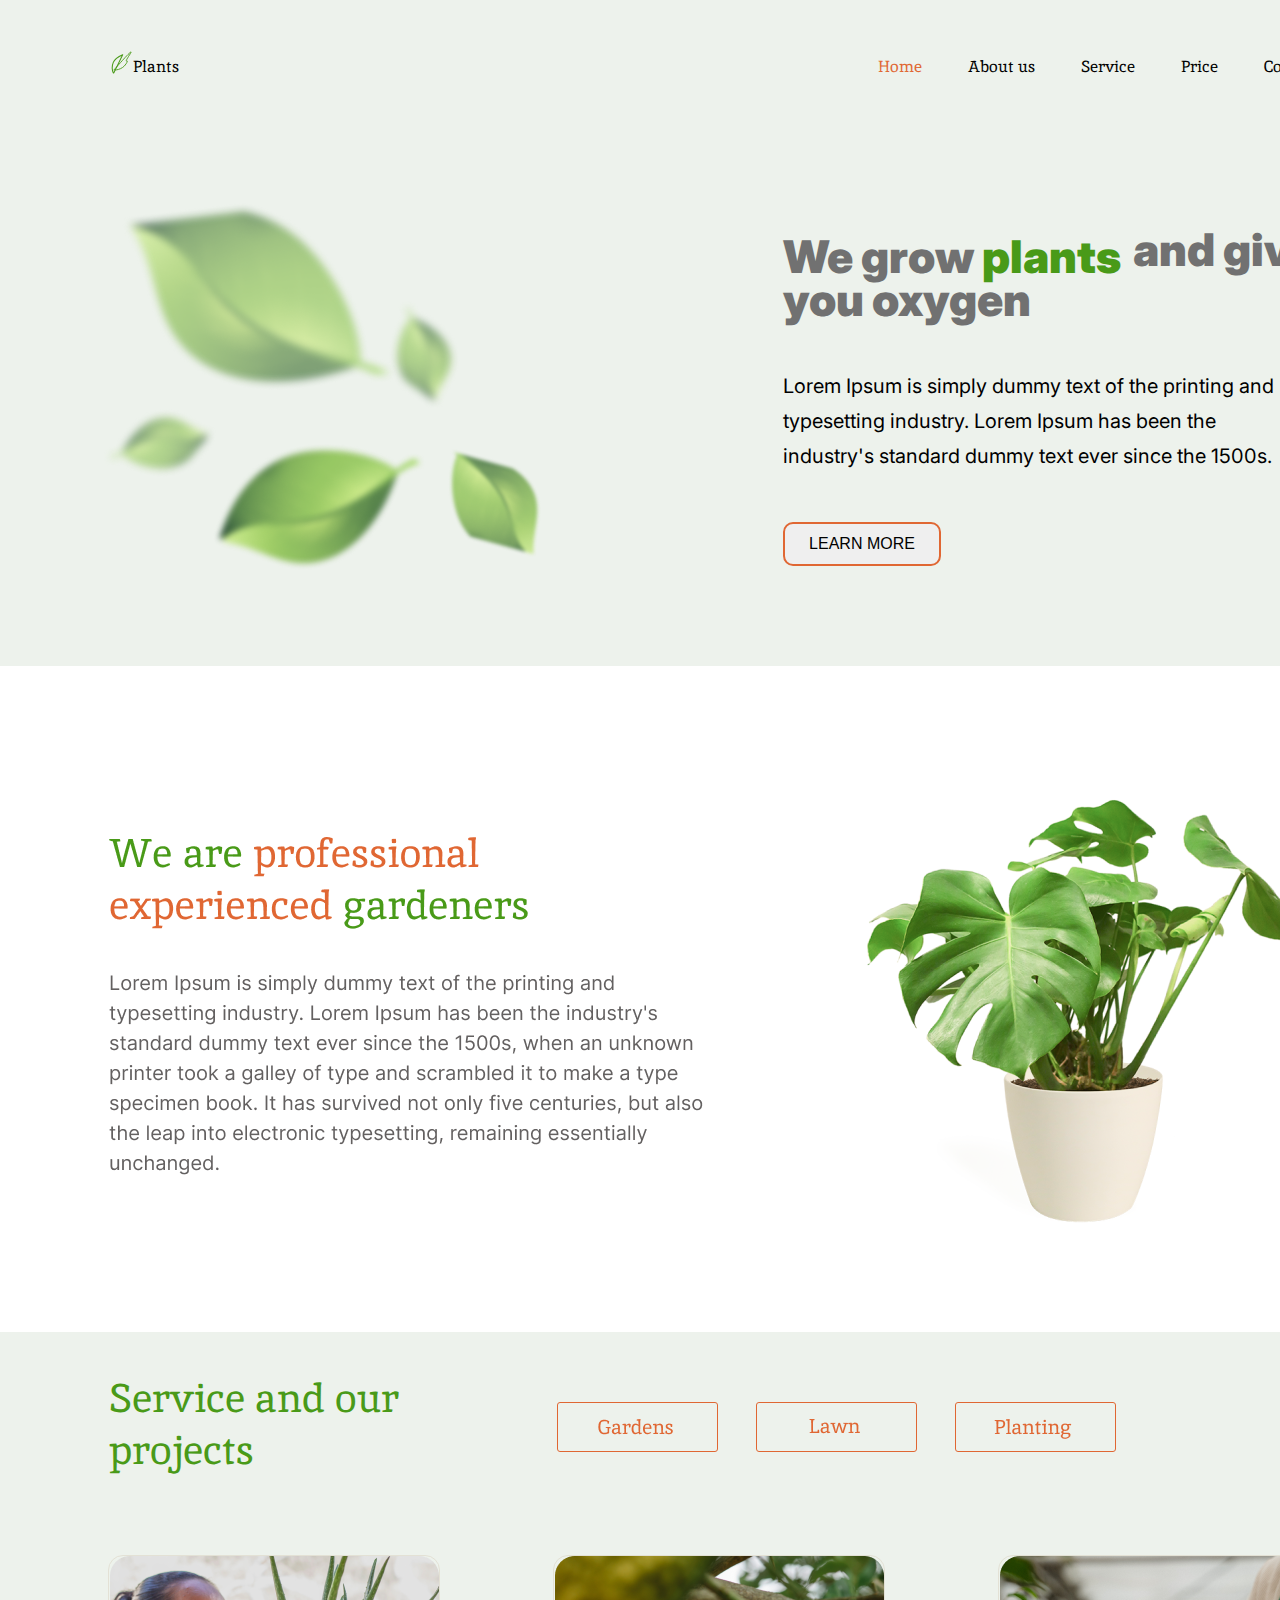
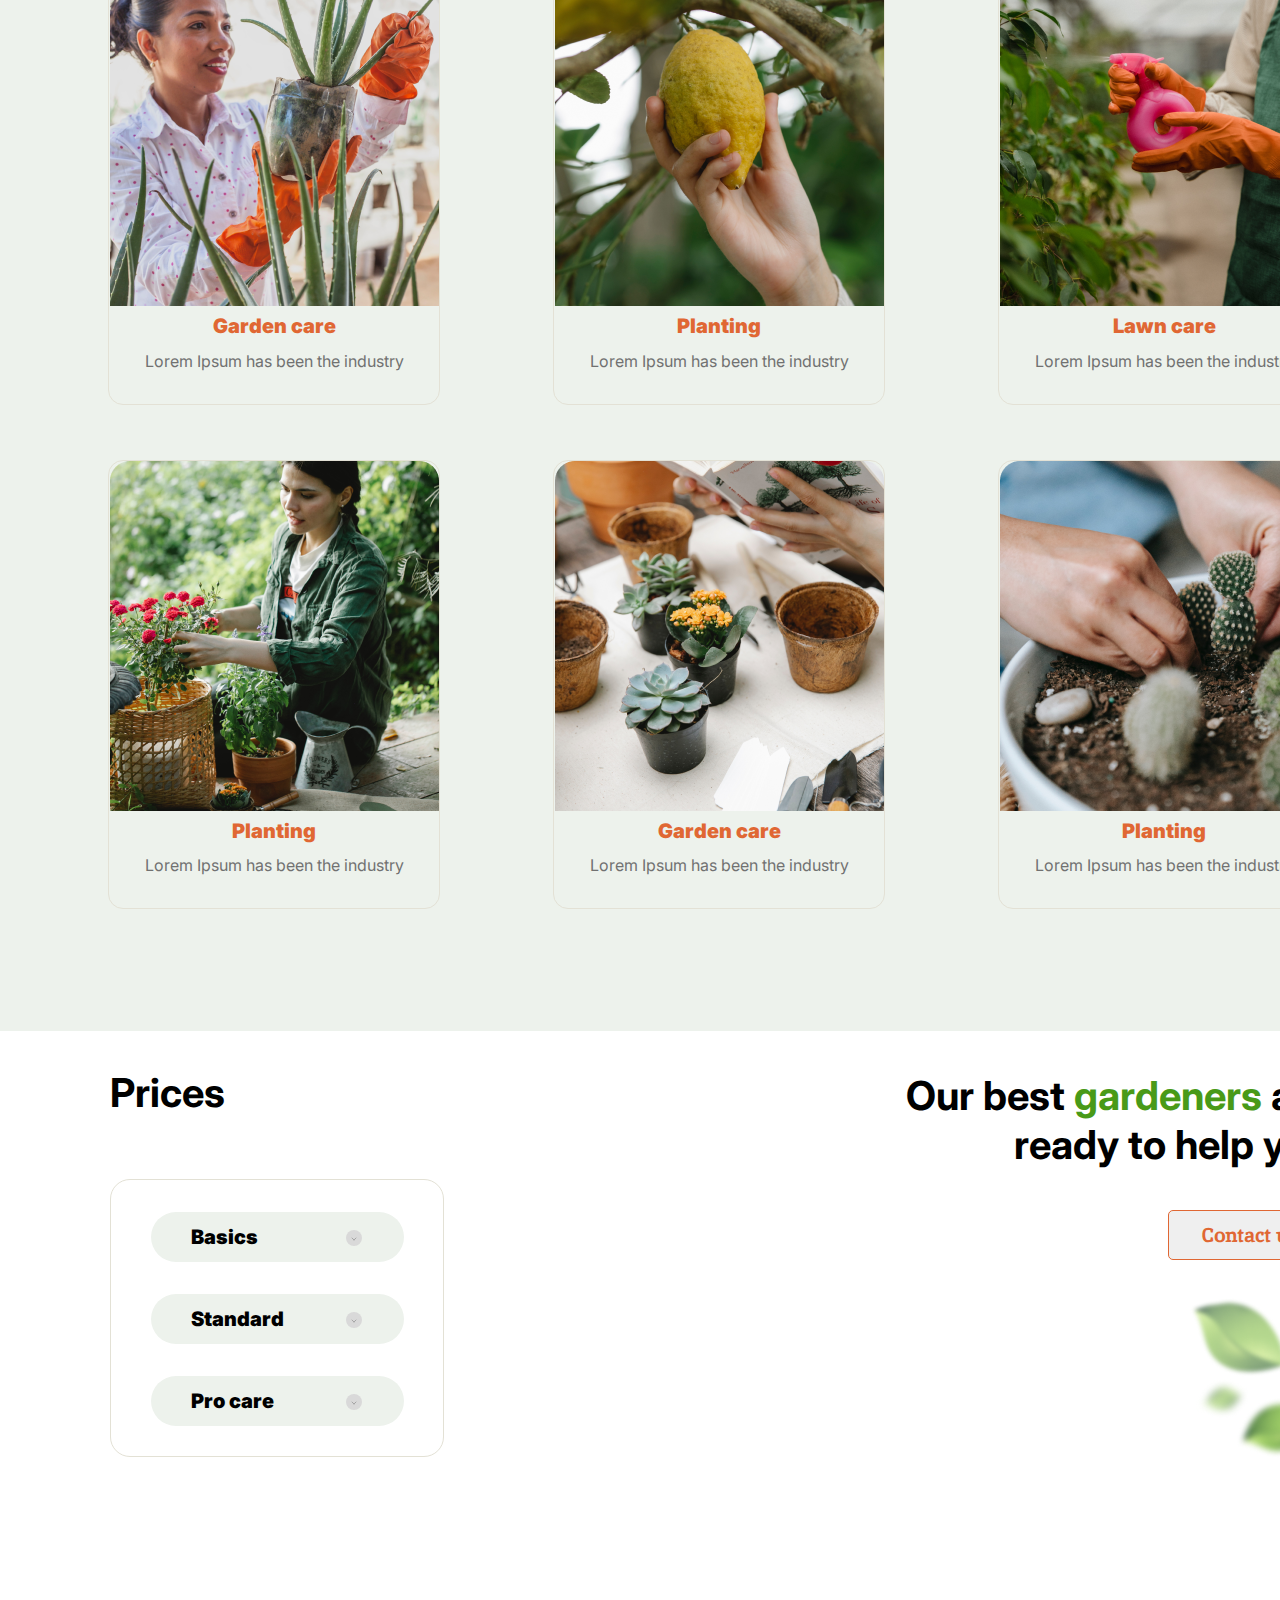
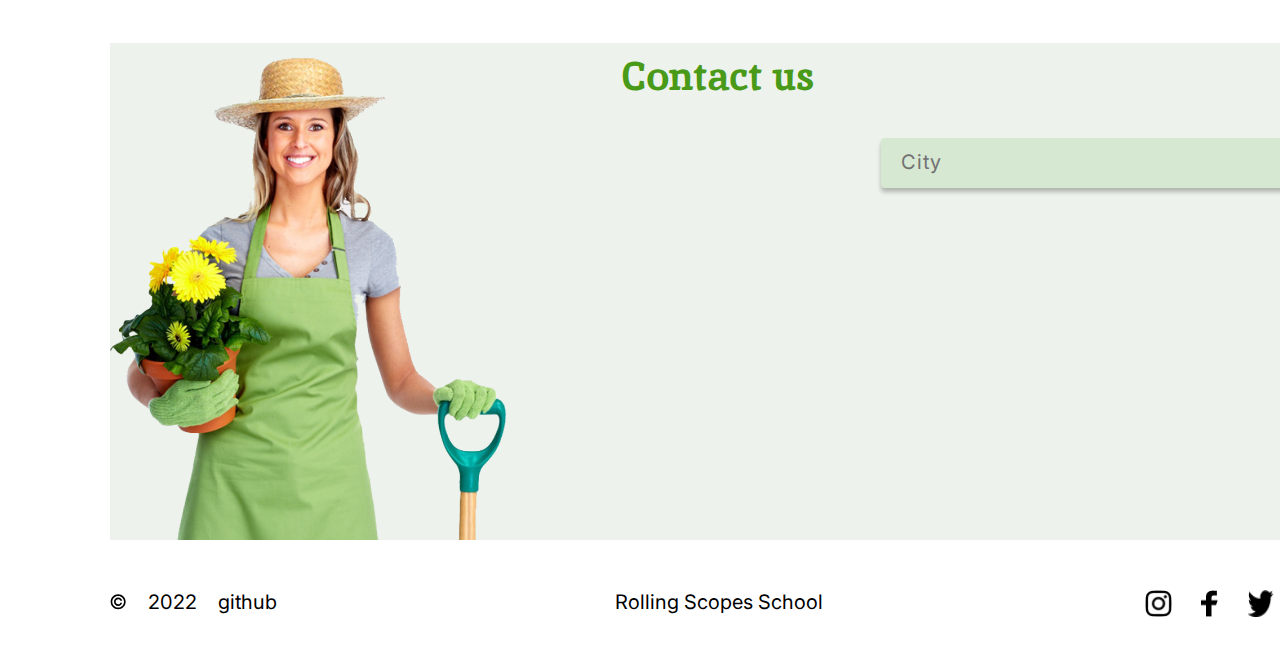
==== commit 18dbaf88: "Update index.html" ====
--- a/plants/index.html
+++ b/plants/index.html
@@ -164,7 +164,7 @@
             <div class="footer_description">
                 <img class="footer_item footer_logo" src="./img/footer_img/©.svg" alt="logo">
                 <p class="footer_item date">2022</p>
-                <p class="footer_item github">github</p>
+                  <a href="https://github.com/ZagarovaGS/ZagarovaGS.github.io" class="footer_item github">github</a>
             </div>
             <div class="schools_link">
                 <a href="https://rs.school/js-stage0/">Rolling Scopes School
--- a/plants/style.css
+++ b/plants/style.css
@@ -474,3 +474,22 @@
 .schools_communitiers_item {
     margin-left: 29px;
 }
+a:hover {
+    color: #E06733;
+}
+
+button:hover {
+    background-color: #E06733;
+}
+a:hover {
+    color: #E06733;
+}
+
+button:hover {
+    background-color: #E06733;
+}
+.github {
+    text-decoration: none;
+    color: #000000;
+    margin-top: 20px;
+}
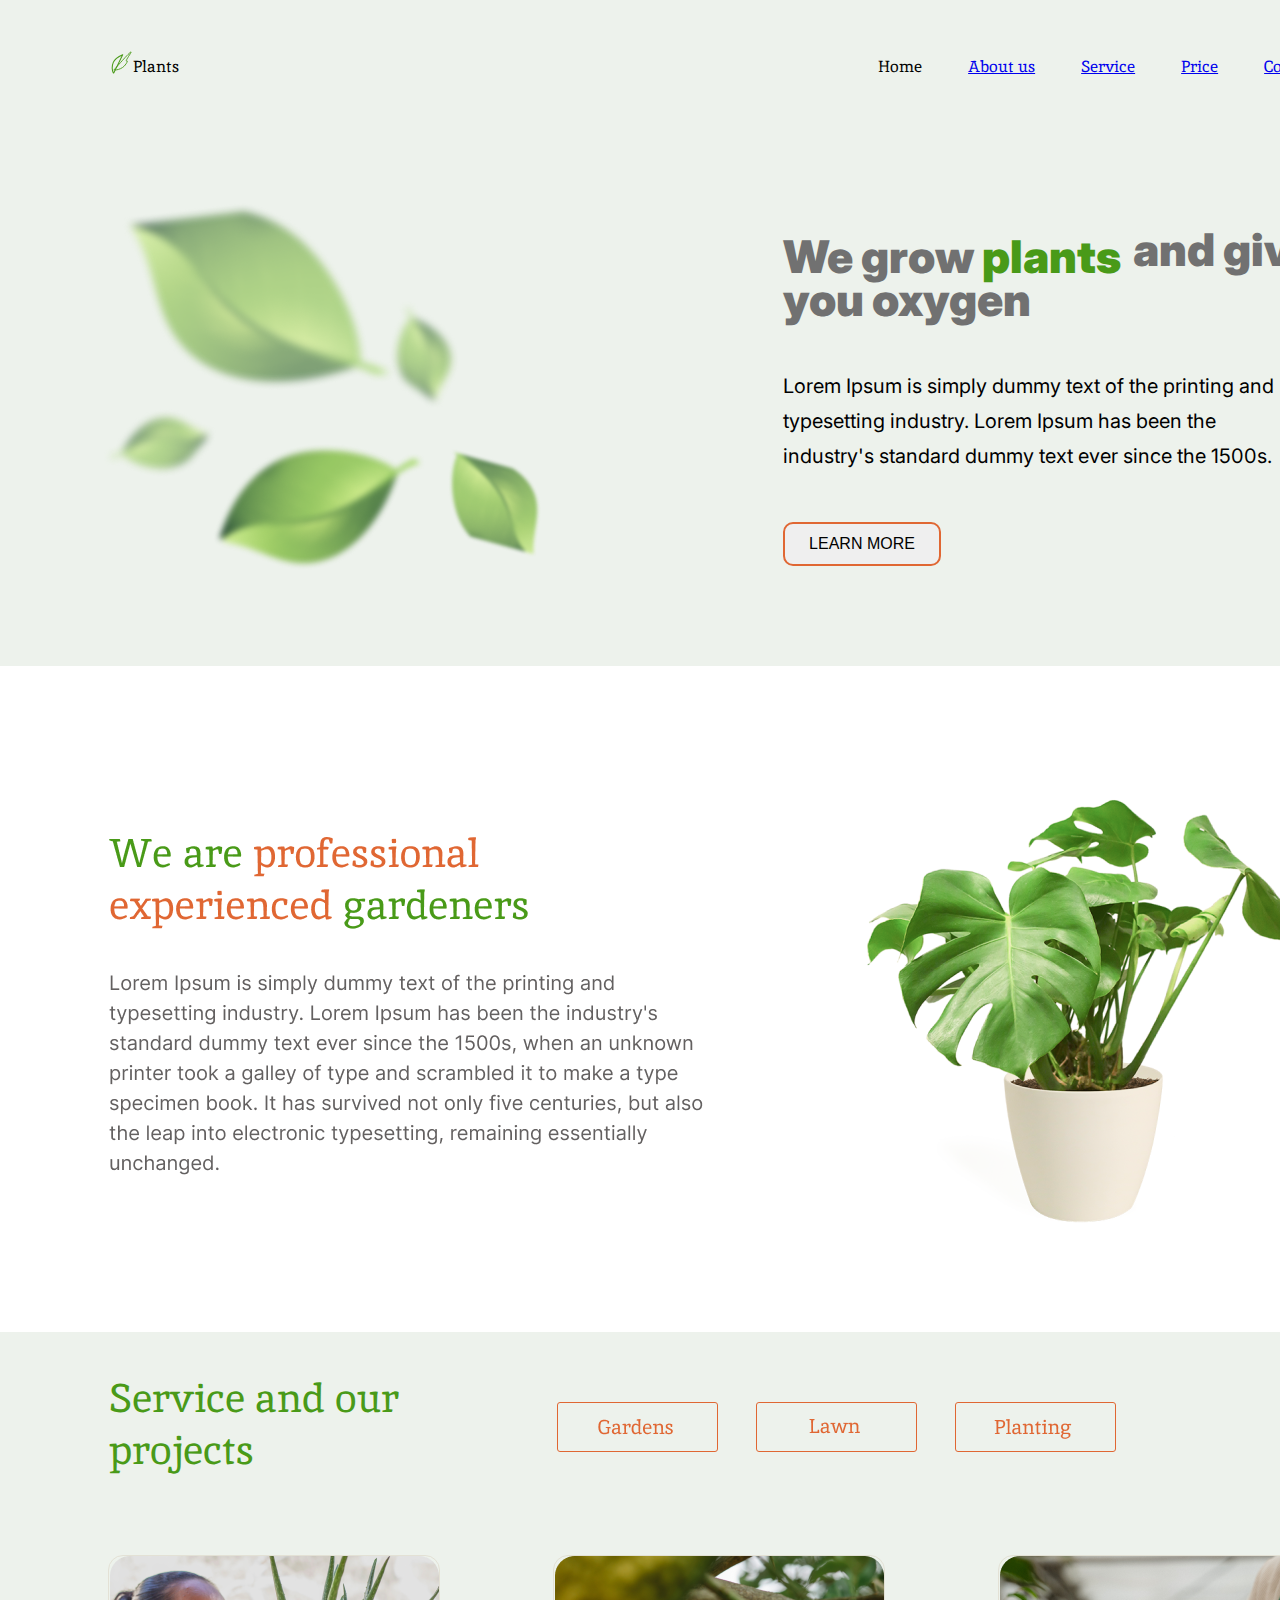
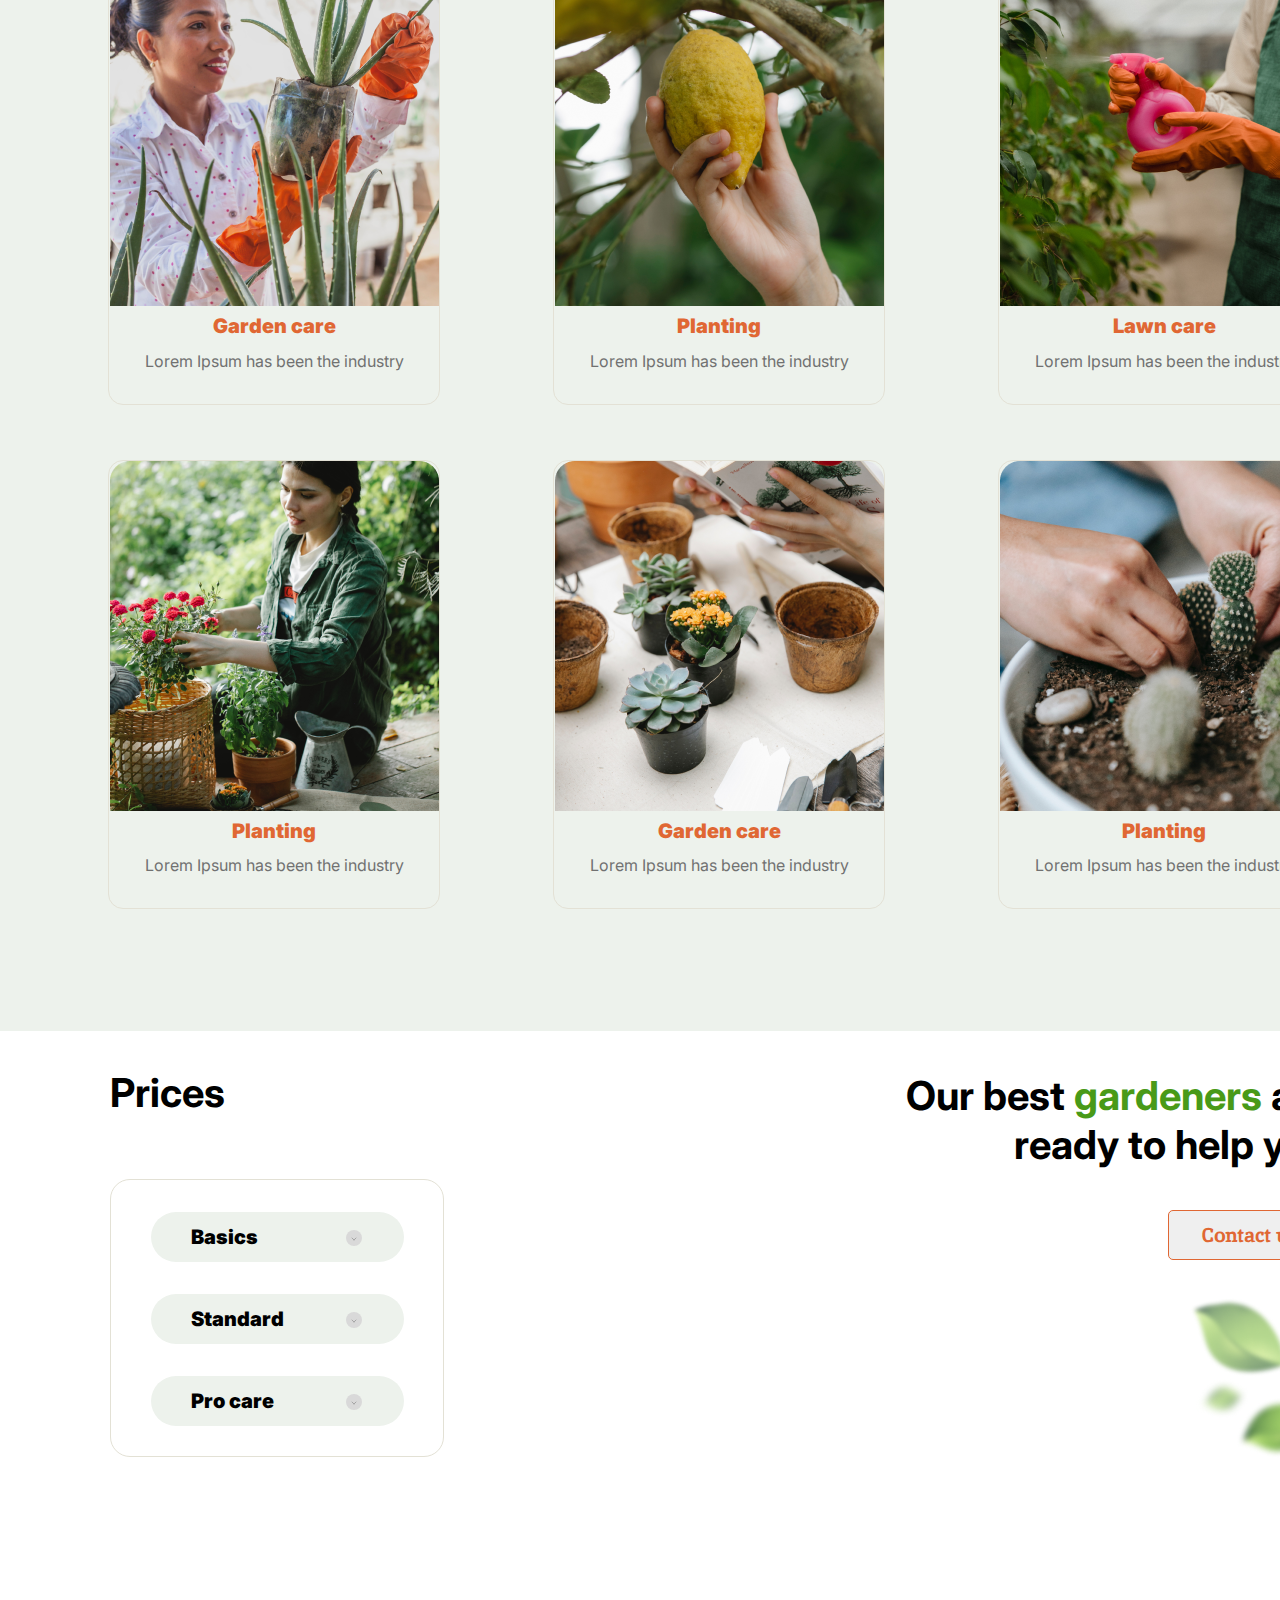
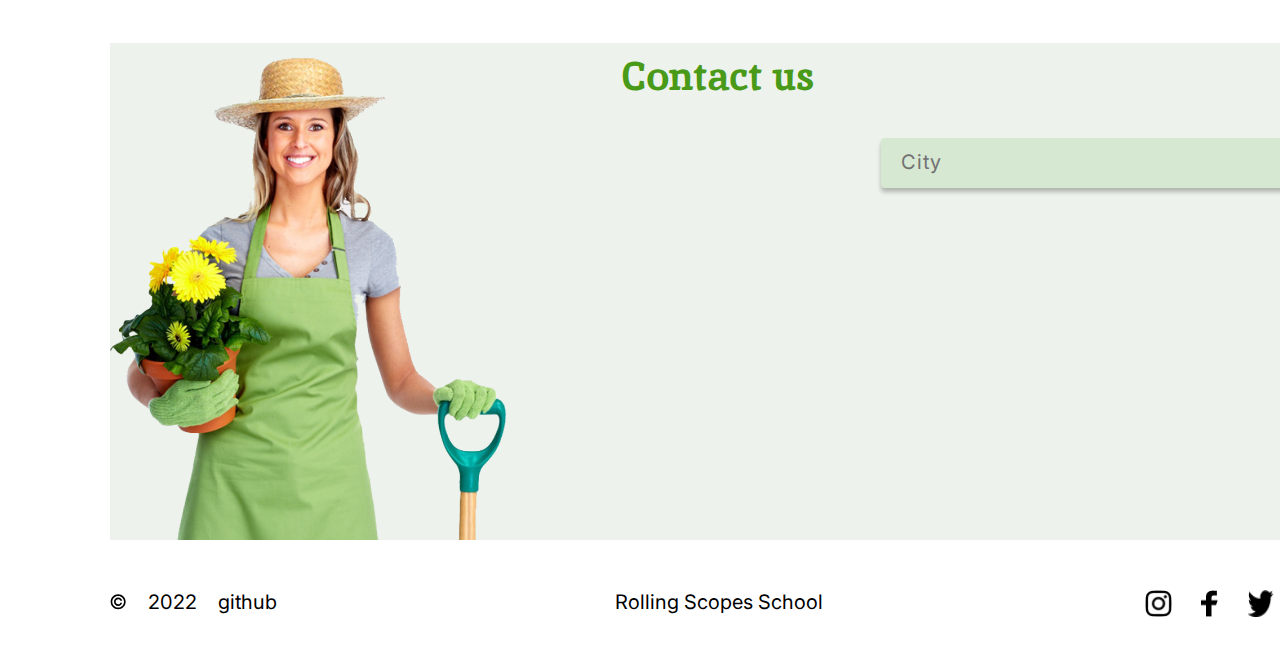
==== commit de88d71b: "Update index.html" ====
--- a/plants/index.html
+++ b/plants/index.html
@@ -20,16 +20,16 @@
         </div>
         <nav class="nav">
             <ul class="header-menu">
-                <li class="home">Home</li>
-                <li>About us</li>
-                <li>Service</li>
-                <li>Price</li>
-                <li>Contacts</li>
+                <li><a htef="#welcome">Home</a></li>
+                <li><a href="#about">About us</a></li>
+                <li><a href="#service">Service</a></li>
+                <li><a href="#price">Price</a></li>
+                <li><a href="#contacts">Contacts</a></li>
             </ul>
         </nav>
     </header>
     <main class="main">
-        <section class="welcome">
+        <section id="welcome" class="welcome">
             <div class="welcome-img">
                 <div class="leafs1-2">
                     <img src="./img/welcome_img/leaf_2.png" class="leaf-2" alt="leaf 2">
@@ -57,7 +57,7 @@
                 <button class="welcome__button">LEARN MORE</button>
             </div>
         </section>
-        <section class="about">
+        <section id="about" class="about">
             <div class="about_description">
                 <h2 class="about_header"><img src="./img/about_img/about_header.png"
                         alt="houseplant header"></h2>
@@ -67,7 +67,7 @@
             </div>
             <div class="about_img"><img src="./img/about_img/houseplant_1.png" alt="houseplant"></div>
         </section>
-        <section class="service">
+        <section id="service" class="service">
             <div class="service_text">
                <h2 class="service__header">Service and our projects</h2>
                 <ul class="service_types">
@@ -109,7 +109,7 @@
                 </li>
             </ul>
         </section>
-        <section class="prices">
+        <section id="price" class="prices">
             <div class="prices_desrription">
                 <h2 class="prices__header">Prices</h2>
                 <ul class="prices_types">
@@ -149,7 +149,7 @@
                 </div>
             </div>
         </section>
-        <section class="contacts">
+        <section id="contacts" class="contacts">
             <img src="./img/contacts_img/contact_woman_1.png" alt="woman" class="contact_img">
             <h2 class="contacts__header">Contact us
             </h2>
--- a/plants/style.css
+++ b/plants/style.css
@@ -481,13 +481,7 @@
 button:hover {
     background-color: #E06733;
 }
-a:hover {
-    color: #E06733;
-}
-
-button:hover {
-    background-color: #E06733;
-}
+
 .github {
     text-decoration: none;
     color: #000000;
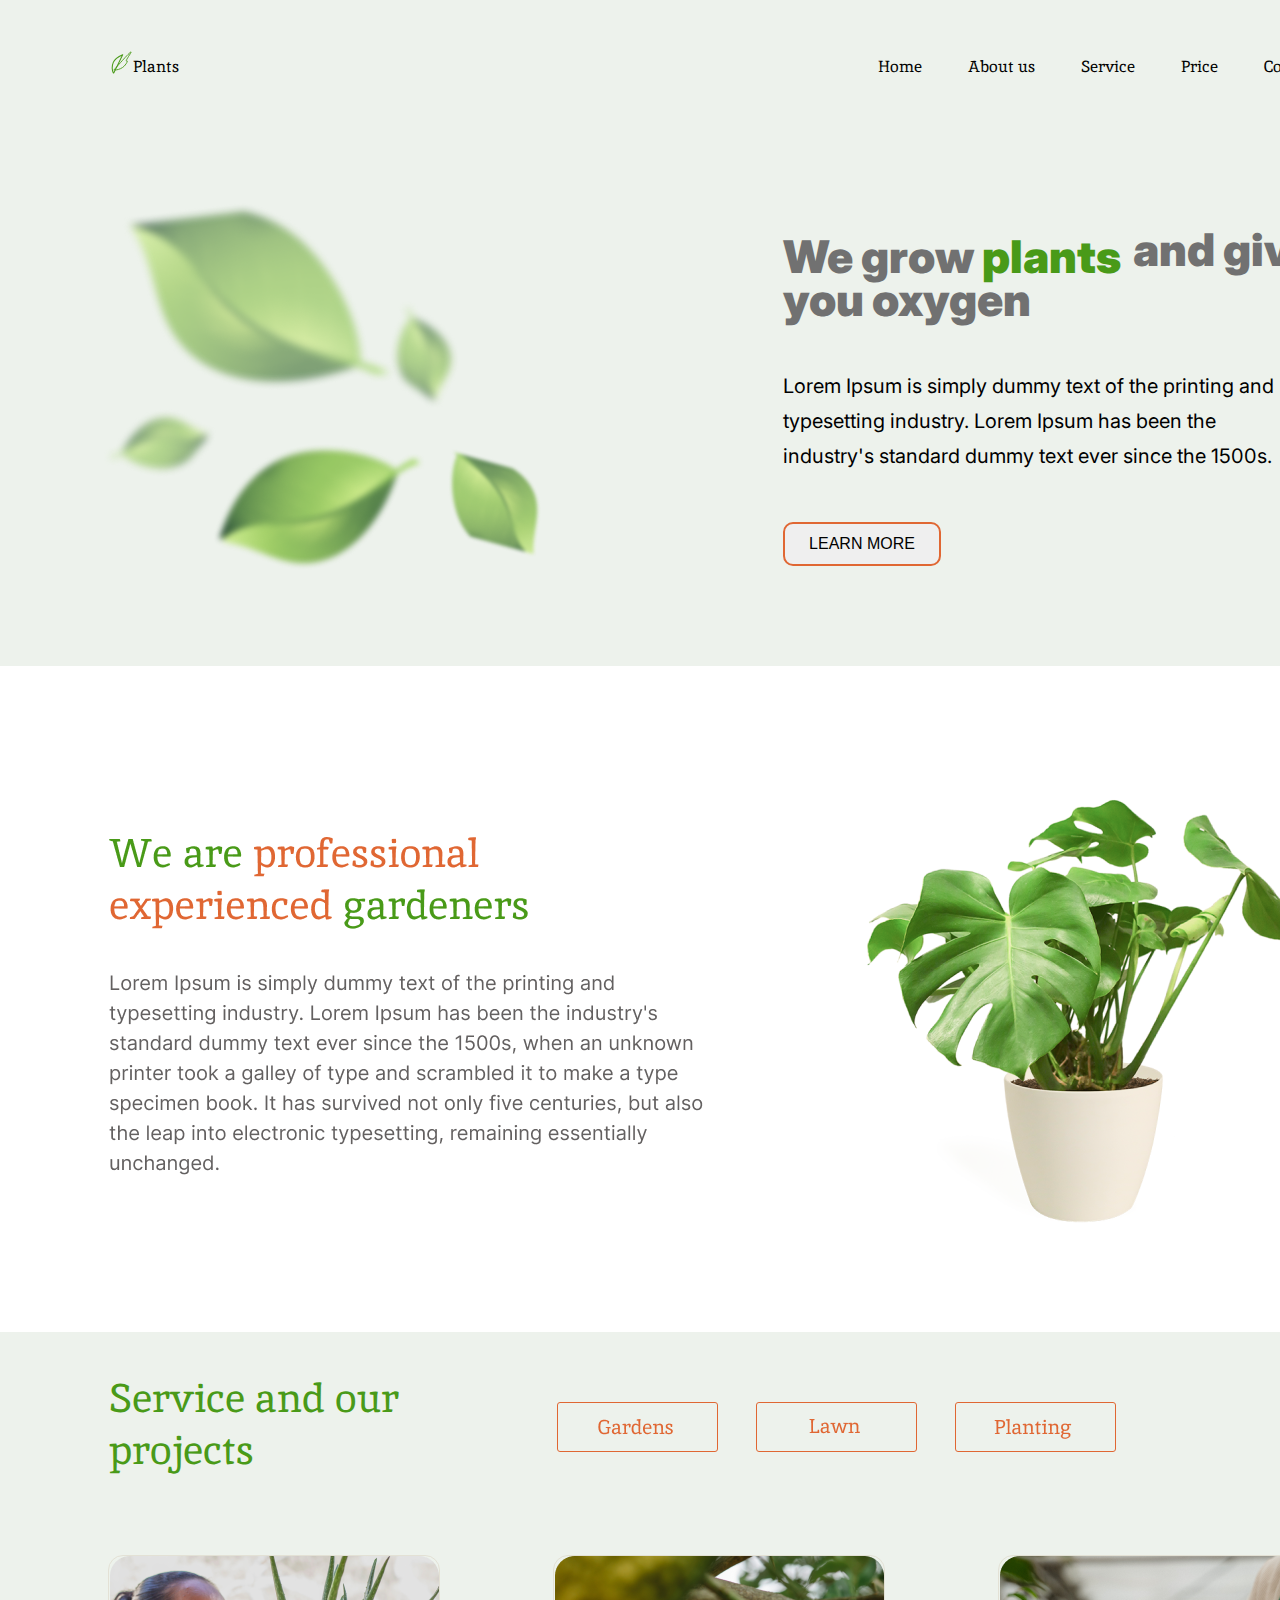
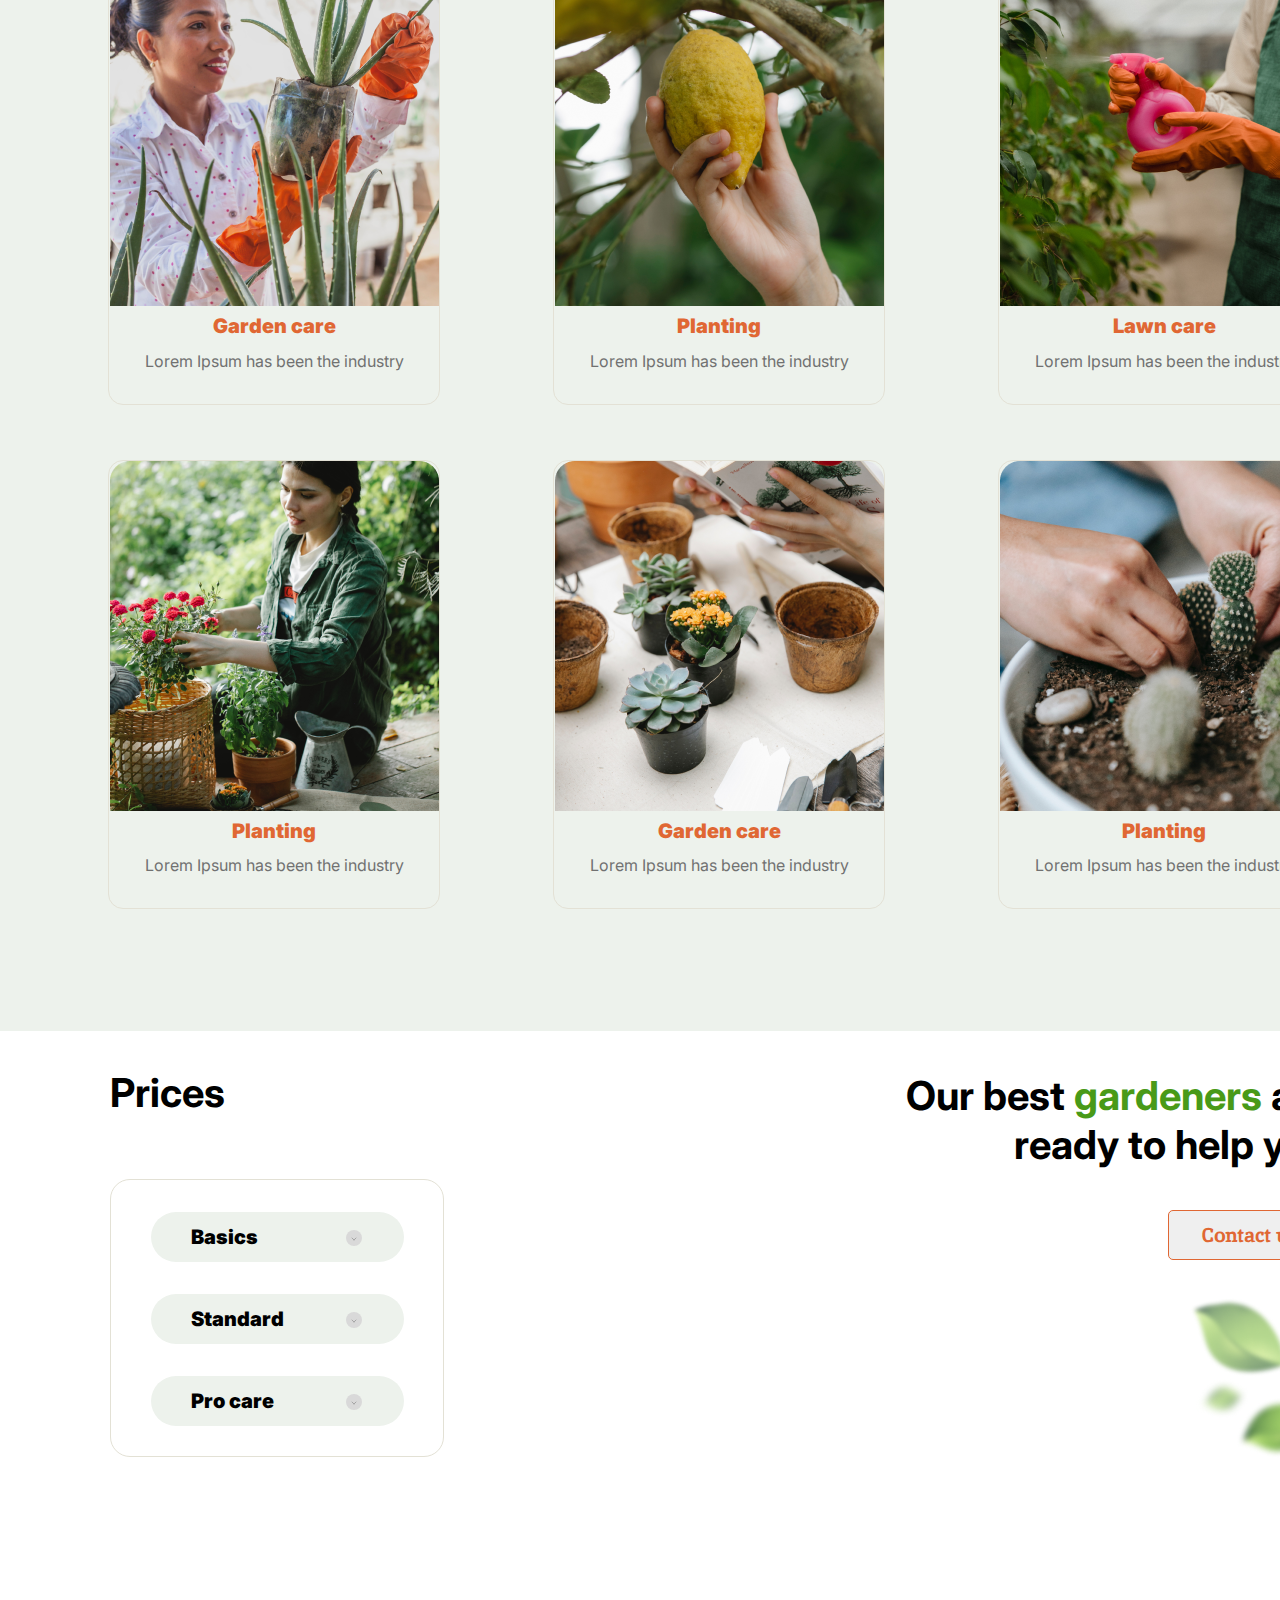
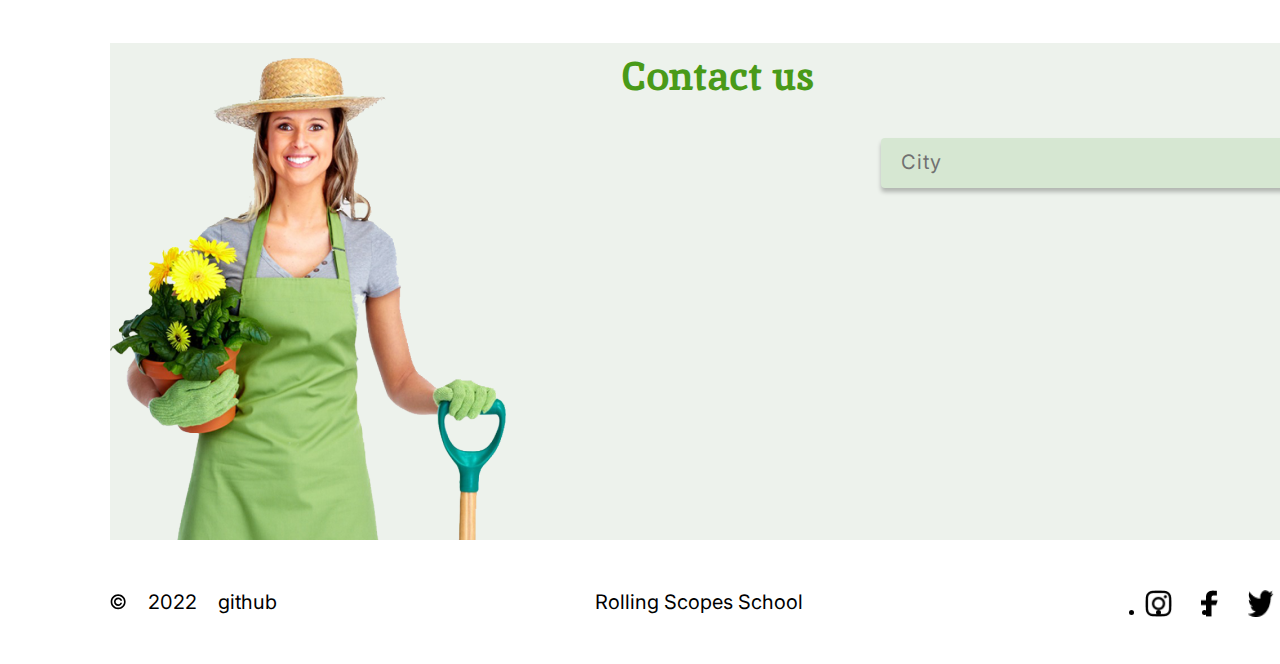
==== commit 7c5ce3fb: "Update index.html" ====
--- a/plants/index.html
+++ b/plants/index.html
@@ -170,13 +170,16 @@
                 <a href="https://rs.school/js-stage0/">Rolling Scopes School
                 </a>
             </div>
-            <div class="schools_communitiers">
-                <img src="./img/footer_img/insta.png" alt="instagam logo" class="schools_communitiers-item insta">
-                <img src="./img/footer_img/facebook.png" alt="facebook logo" class="schools_communitiers_item facebook">
-                <img src="./img/footer_img/twitter.png" alt="twitter logo" class="schools_communitiers_item twitter">
-                <img src="./img/footer_img/community.png" alt="community logo"
-                    class="schools_communitiers_item community">
-            </div>
+            <ul class="schools_communitiers">
+                  <li><a href="#"><img src="./img/footer_img/insta.png" alt="instagam logo"
+                            class="schools_communitiers-item insta"></a></li>
+                <li><a href="#"><img src="./img/footer_img/facebook.png" alt="facebook logo"
+                            class="schools_communitiers_item facebook"></a></li>
+                <li><a href="#"><img src="./img/footer_img/twitter.png" alt="twitter logo"
+                            class="schools_communitiers_item twitter"></a></li>
+                <li><a href="#"><img src="./img/footer_img/community.png" alt="community logo"
+                            class="schools_communitiers_item community"></a></li>
+            </ul>
         </footer>
     </main>
 </body>
--- a/plants/style.css
+++ b/plants/style.css
@@ -4,7 +4,7 @@
 
 body {
     width: 1440px;
-    margin: 0px;
+    margin: auto;
 }
 
 .header {
@@ -54,6 +54,11 @@
     margin-top: 53px;
     padding-right: 2px;
     width: 450px;
+}
+
+.header-menu a {
+    text-decoration: none;
+    color: #000000
 }
 
 .home {
@@ -480,6 +485,7 @@
 
 button:hover {
     background-color: #E06733;
+    color: #FFFFFF;
 }
 
 .github {
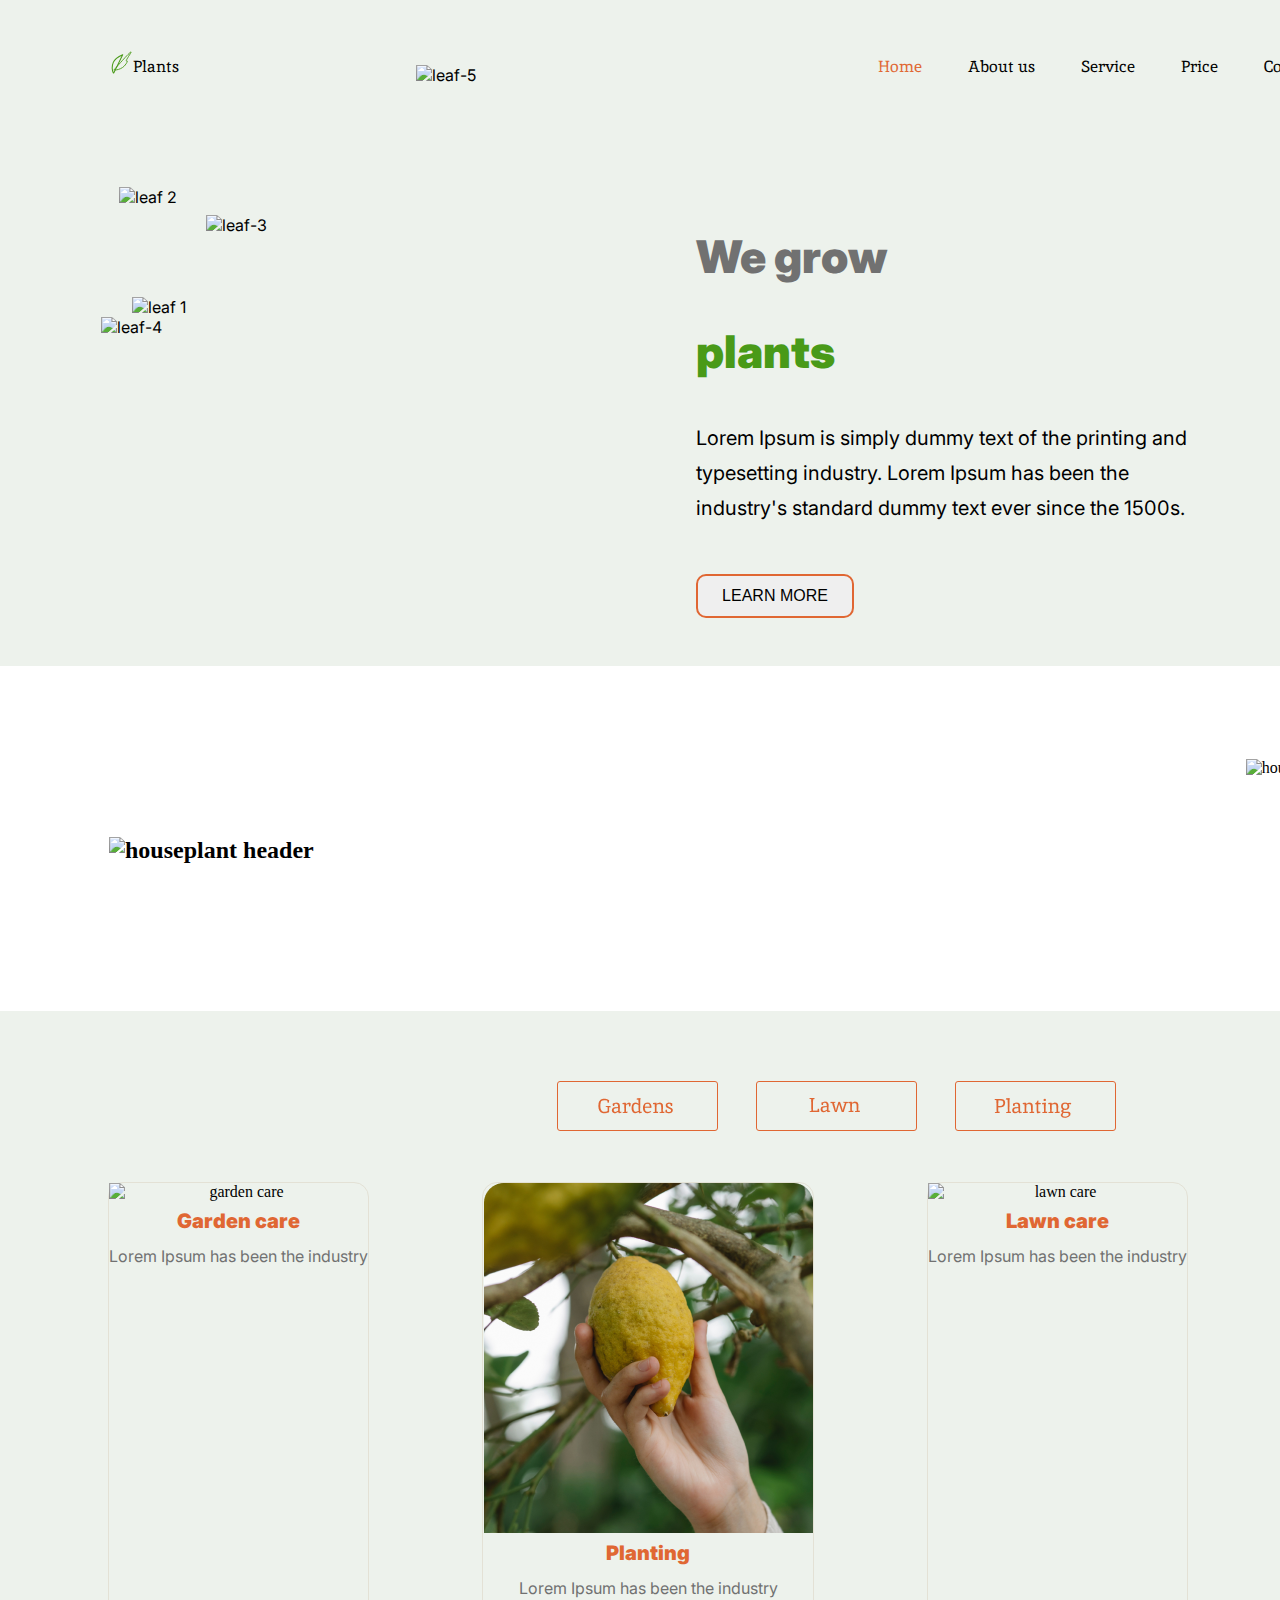
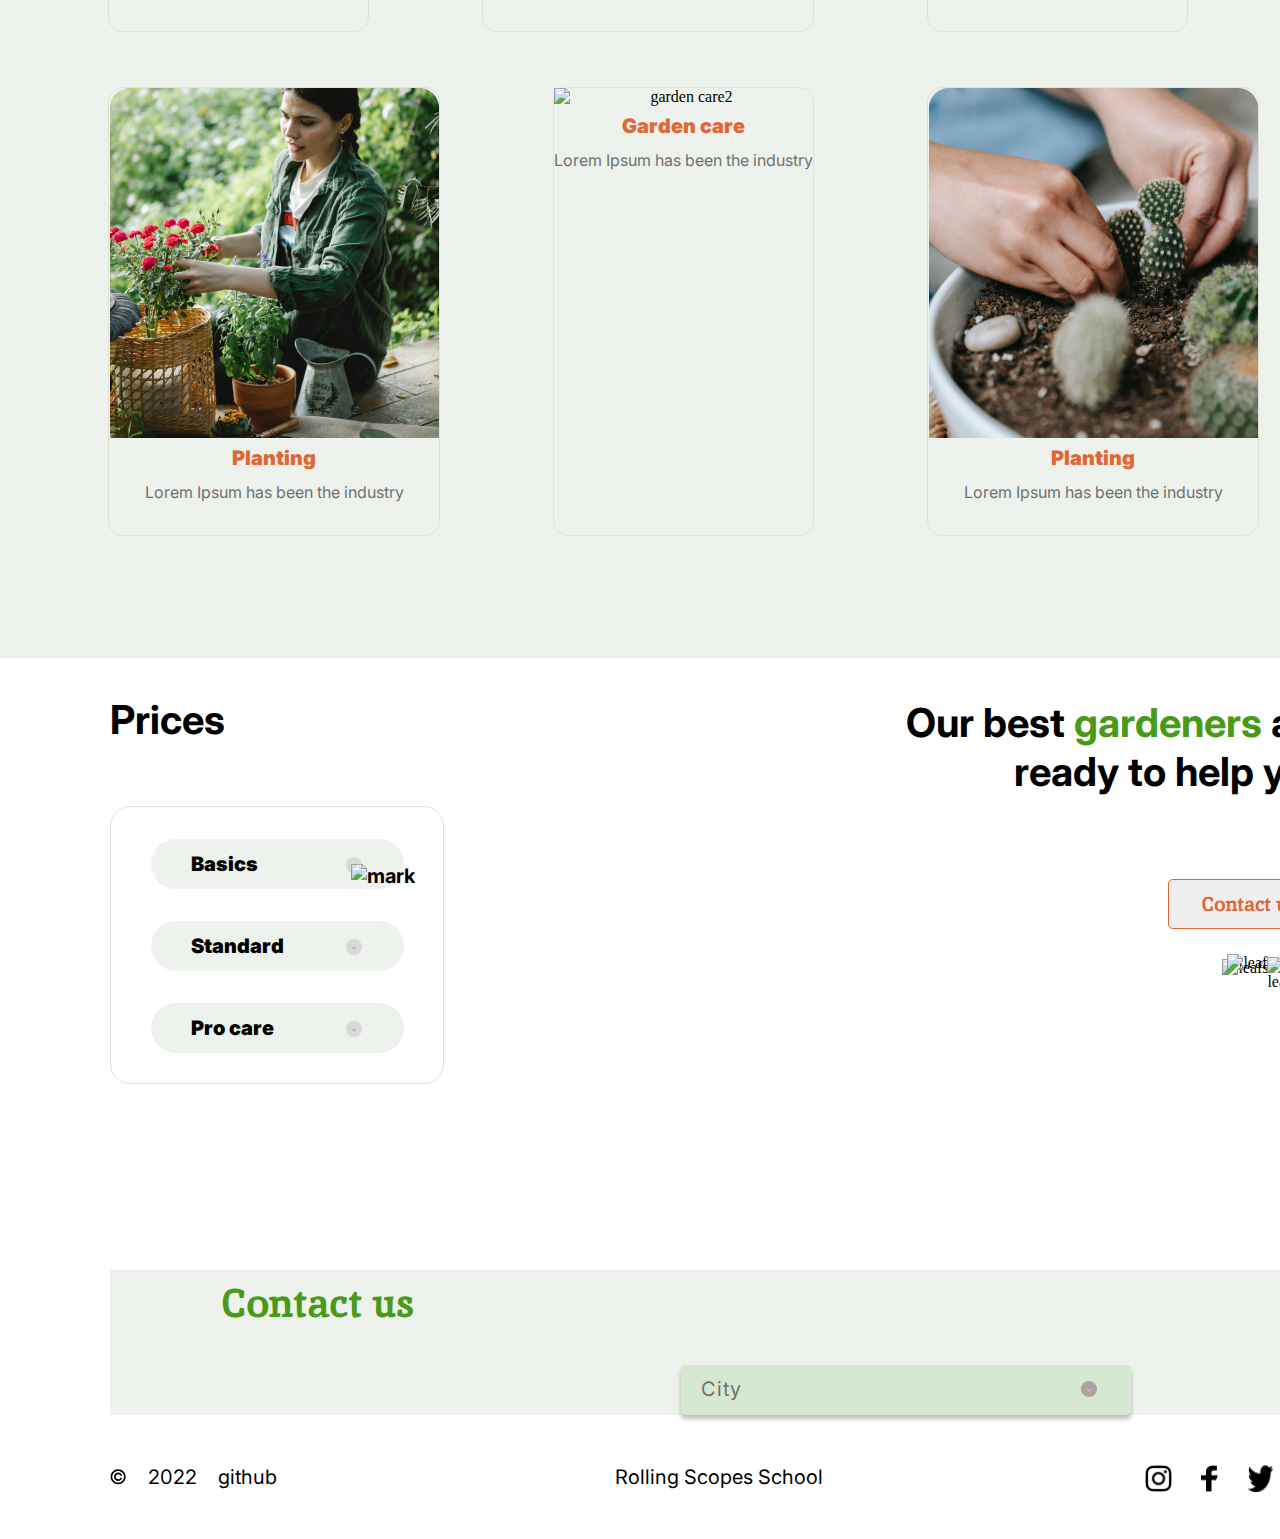
==== commit 49233710: "Update index.html" ====
--- a/plants/index.html
+++ b/plants/index.html
@@ -14,42 +14,40 @@
         <div class="header-description">
             <div class="header-img">
                 <img src="./img/header_img/Vector_1.svg" alt="plants1">
-                <img src="./img/header_img/Vector_2.svg" class="leaf2" alt="plants2">
+                <img src="./img/header_img/Vector 2.svg" class="leaf2" alt="plants2">
             </div>
             <p class="description-text">Plants</p>
         </div>
         <nav class="nav">
             <ul class="header-menu">
-                <li><a htef="#welcome">Home</a></li>
-                <li><a href="#about">About us</a></li>
-                <li><a href="#service">Service</a></li>
-                <li><a href="#price">Price</a></li>
-                <li><a href="#contacts">Contacts</a></li>
+                <li class="home">Home</li>
+                <li>About us</li>
+                <li>Service</li>
+                <li>Price</li>
+                <li>Contacts</li>
             </ul>
         </nav>
     </header>
     <main class="main">
-        <section id="welcome" class="welcome">
+        <section class="welcome">
             <div class="welcome-img">
                 <div class="leafs1-2">
-                    <img src="./img/welcome_img/leaf_2.png" class="leaf-2" alt="leaf 2">
-                    <img src="./img/welcome_img/leaf_1.png" class="leaf-1" alt="leaf 1">
+                    <img src="./img/welcome_img/leaf 2.png" class="leaf-2" alt="leaf 2">
+                    <img src="./img/welcome_img/leaf 1.png" class="leaf-1" alt="leaf 1">
                 </div>
-                <img src="./img/welcome_img/leaf_4.png" class="leaf-4" alt=" leaf-4">
+                <img src="./img/welcome_img/leaf 4.png" class="leaf-4" alt=" leaf-4">
                 <div class="leafs3-5">
-                    <img src="./img/welcome_img/leaf_3.png" alt="leaf-3">
+                    <img src="./img/welcome_img/leaf 3.png" alt="leaf-3">
                     <div class="leaf-5">
-                        <img src="./img/welcome_img/leaf_5.png" alt="leaf-5">
+                        <img src="./img/welcome_img/leaf 5.png" alt="leaf-5">
                     </div>
                 </div>
             </div>
             <div class="welcome__description">
-               <div>
+                <div>
                     <h1 class="welcome__header">
-                        We grow
+                        <p class="welcome__header_part1">We grow</p>
                     </h1>
-                    <p class="welcome_header_part2">and give</p>
-                    <p class="welcome_header_part3">you oxygen</p>
                 </div>
                 <p class="welcome__header_text">Lorem Ipsum is simply dummy text of the printing and typesetting
                     industry.
@@ -57,28 +55,28 @@
                 <button class="welcome__button">LEARN MORE</button>
             </div>
         </section>
-        <section id="about" class="about">
+        <section class="about">
             <div class="about_description">
-                <h2 class="about_header"><img src="./img/about_img/about_header.png"
+                <h2 class="about_header"><img src="./img/about_img/We are professional experienced gardeners.png"
                         alt="houseplant header"></h2>
                 <div class="about_text"><img
-                        src="./img/about_img/about_text.png"
+                        src="./img/about_img/Lorem Ipsum is simply dummy text of the printing and typesetting industry. Lorem Ipsum has been the industry's standard dummy text ever since the 1500s, when an unknown printer took a galley of type and scrambled i.png"
                         alt=""></div>
             </div>
-            <div class="about_img"><img src="./img/about_img/houseplant_1.png" alt="houseplant"></div>
+            <div class="about_img"><img src="./img/about_img/houseplant 1.png" alt="houseplant"></div>
         </section>
-        <section id="service" class="service">
+        <section class="service">
             <div class="service_text">
-               <h2 class="service__header">Service and our projects</h2>
+                <h2 class="service__header"><img src="./img/service_img/Service and our projects.png" alt=""></h2>
                 <ul class="service_types">
-                    <li class="service_type"><img src="./img/service_img/Gardens.png" alt="gardens text"></li>
+                    <li class="service_type gardens"><img src="./img/service_img/Gardens.png" alt="gardens text"></li>
                     <li class="service_type"><img src="./img/service_img/Lawn.png" alt="lawn text"></li>
                     <li class="service_type"><img src="./img/service_img/Planting-text.png" alt="planting text"></li>
-                </ul>
+            </div>
             </div>
             <ul class="service_images">
                 <li class="service_image">
-                    <img src="./img/service_img/garden_care.png" alt="garden care">
+                    <img src="./img/service_img/garden care.png" alt="garden care">
                     <p class="text">Garden care</p>
                     <p class="service_img_desription">Lorem Ipsum has been the industry</p>
                 </li>
@@ -88,7 +86,7 @@
                     <p class="service_img_desription">Lorem Ipsum has been the industry</p>
                 </li>
                 <li class="service_image">
-                    <img src="./img/service_img/lawn_care.png" alt="lawn care">
+                    <img src="./img/service_img/lawn care.png" alt="lawn care">
                     <p class="text">Lawn care</p>
                     <p class="service_img_desription">Lorem Ipsum has been the industry</p>
                 </li>
@@ -98,7 +96,7 @@
                     <p class="service_img_desription">Lorem Ipsum has been the industry</p>
                 </li>
                 <li class="service_image">
-                    <img src="./img/service_img/garden_care2.png" alt="garden care2">
+                    <img src="./img/service_img/garden care2.png" alt="garden care2">
                     <p class="text">Garden care</p>
                     <p class="service_img_desription">Lorem Ipsum has been the industry</p>
                 </li>
@@ -109,7 +107,7 @@
                 </li>
             </ul>
         </section>
-        <section id="price" class="prices">
+        <section class="prices">
             <div class="prices_desrription">
                 <h2 class="prices__header">Prices</h2>
                 <ul class="prices_types">
@@ -117,13 +115,13 @@
                             alt="circle"><img src="./img/prices_img/Vector_3.svg" class="vector_3" alt="mark"><img
                             src="./img/prices_img/Vector_4.svg" class="vector_4" alt="mark"> <b>Basics</b>
                     </li>
-                    <li class="price_item"><img src="./img/prices_img/Ellipse5.svg" class="price_item__circle"
-                            alt="circle"><img src="./img/prices_img/Vector_3.svg" class="vector_3" alt="mark"><img
-                            src="./img/prices_img/Vector_4.svg" class="vector_4" alt="mark"><b>Standard</b>
+                    <li class="price_item"><img src="./img/prices_img/Ellipse 5 (1).svg" class="price_item__circle"
+                            alt="circle"><img src="./img/prices_img/Vector 3.svg" class="vector_3" alt="mark"><img
+                            src="./img/prices_img/Vector 4.svg" class="vector_4" alt="mark"><b>Standard</b>
                     </li>
-                    <li class="price_item"><img src="./img/prices_img/Ellipse5.svg" class="price_item__circle"
-                            alt="circle"><img src="./img/prices_img/Vector_3.svg" class="vector_3" alt="mark"><img
-                            src="./img/prices_img/Vector_4.svg" class="vector_4" alt="mark"><b>Pro care</b>
+                    <li class="price_item"><img src="./img/prices_img/Ellipse 5 (1).svg" class="price_item__circle"
+                            alt="circle"><img src="./img/prices_img/Vector 3.svg" class="vector_3" alt="mark"><img
+                            src="./img/prices_img/Vector 4.svg" class="vector_4" alt="mark"><b>Pro care</b>
                     </li>
                 </ul>
             </div>
@@ -135,51 +133,48 @@
                 <div><button class="contact_button">Contact us</button></div>
                 <div class="prices_leafs_img">
                     <div class="leaf_2">
-                        <img src="./img/prices_img/leaf_2.png" alt="leafs">
+                        <img src="./img/prices_img/leaf 2.png" alt="leafs">
                     </div>
                     <div class="leaf_1">
-                        <img src="./img/prices_img/leaf_1.png" alt="leafs">
+                        <img src="./img/prices_img/leaf 1.png" alt="leafs">
                     </div>
                     <div class="leaf_4">
-                        <img src="./img/prices_img/leaf_4.png" alt="leafs">
+                        <img src="./img/prices_img/leaf 4.png" alt="leafs">
                     </div>
                     <div class="leaf_3">
-                        <img src="./img/prices_img/leaf_3.png" alt="leafs">
+                        <img src="./img/prices_img/leaf 3.png" alt="leafs">
                     </div>
                 </div>
             </div>
         </section>
-        <section id="contacts" class="contacts">
-            <img src="./img/contacts_img/contact_woman_1.png" alt="woman" class="contact_img">
+        <section class="contacts">
+            <img src="./img/contacts_img/contact_woman 1.png" alt="" class="contact_img">
             <h2 class="contacts__header">Contact us
             </h2>
             <div class="select_city">
-                <p class="city_header">City</p><img src="./img/contacts_img/Ellipse5.svg" class="conacts_circle"
+                <p class="city_header">City</p><img src="./img/contacts_img/Ellipse 5.svg" class="conacts_circle"
                     alt="circle">
-                <img src="./img/contacts_img/Vector_3.svg" class="contacts_vector_3" alt="mark"> <img
-                    src="./img/contacts_img/Vector_4.svg" class="contacts_vector_4" alt="mark">
+                <img src="./img/contacts_img/Vector 3.svg" class="contacts_vector_3" alt="mark"> <img
+                    src="./img/contacts_img/Vector 4.svg" class="contacts_vector_4" alt="mark">
             </div>
         </section>
         <footer class="footer">
             <div class="footer_description">
                 <img class="footer_item footer_logo" src="./img/footer_img/©.svg" alt="logo">
                 <p class="footer_item date">2022</p>
-                  <a href="https://github.com/ZagarovaGS/ZagarovaGS.github.io" class="footer_item github">github</a>
+                <p class="footer_item github">github</p>
             </div>
             <div class="schools_link">
                 <a href="https://rs.school/js-stage0/">Rolling Scopes School
                 </a>
             </div>
-            <ul class="schools_communitiers">
-                  <li><a href="#"><img src="./img/footer_img/insta.png" alt="instagam logo"
-                            class="schools_communitiers-item insta"></a></li>
-                <li><a href="#"><img src="./img/footer_img/facebook.png" alt="facebook logo"
-                            class="schools_communitiers_item facebook"></a></li>
-                <li><a href="#"><img src="./img/footer_img/twitter.png" alt="twitter logo"
-                            class="schools_communitiers_item twitter"></a></li>
-                <li><a href="#"><img src="./img/footer_img/community.png" alt="community logo"
-                            class="schools_communitiers_item community"></a></li>
-            </ul>
+            <div class="schools_communitiers">
+                <img src="./img/footer_img/insta.png" alt="instagam logo" class="schools_communitiers-item insta">
+                <img src="./img/footer_img/facebook.png" alt="facebook logo" class="schools_communitiers_item facebook">
+                <img src="./img/footer_img/twitter.png" alt="twitter logo" class="schools_communitiers_item twitter">
+                <img src="./img/footer_img/community.png" alt="community logo"
+                    class="schools_communitiers_item community">
+            </div>
         </footer>
     </main>
 </body>
--- a/plants/style.css
+++ b/plants/style.css
@@ -474,6 +474,7 @@
 .schools_communitiers {
     margin-top: 50px;
     margin-right: 110px;
+    list-style-type: none;
 }
 
 .schools_communitiers_item {
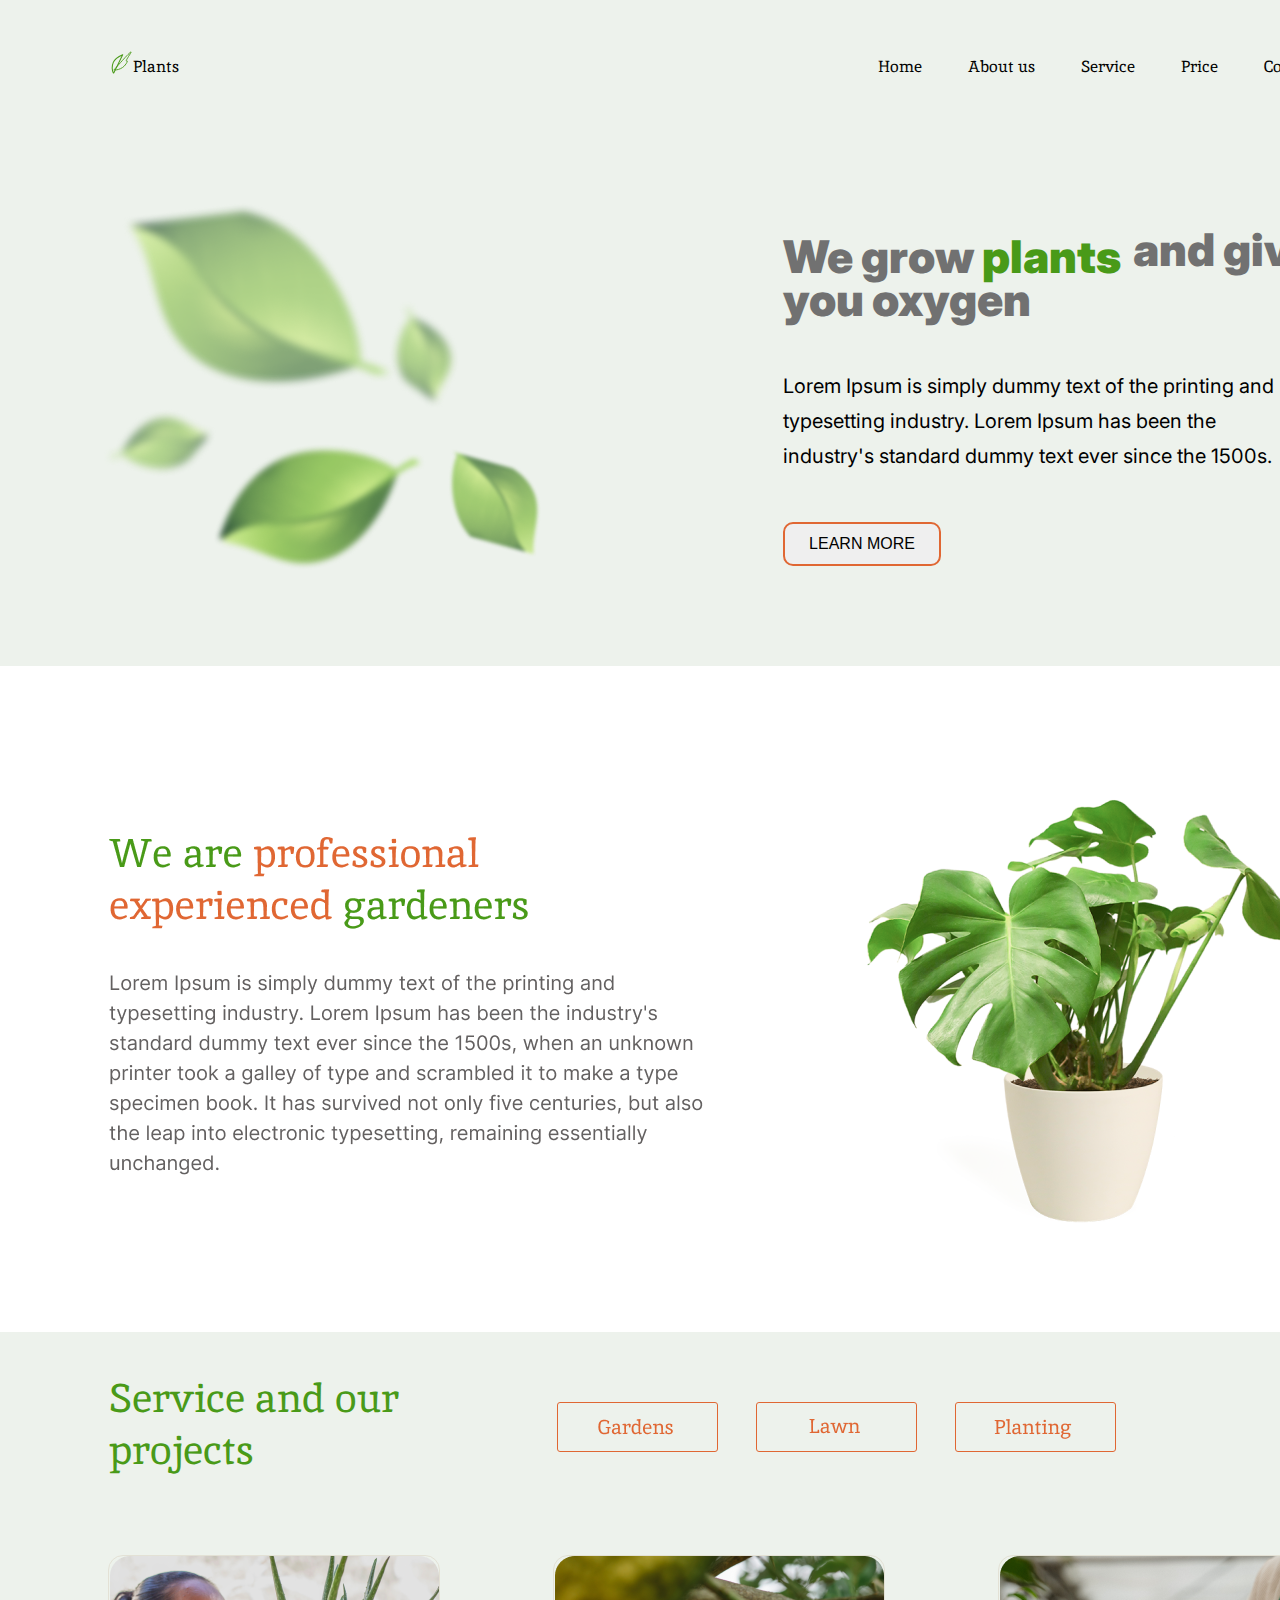
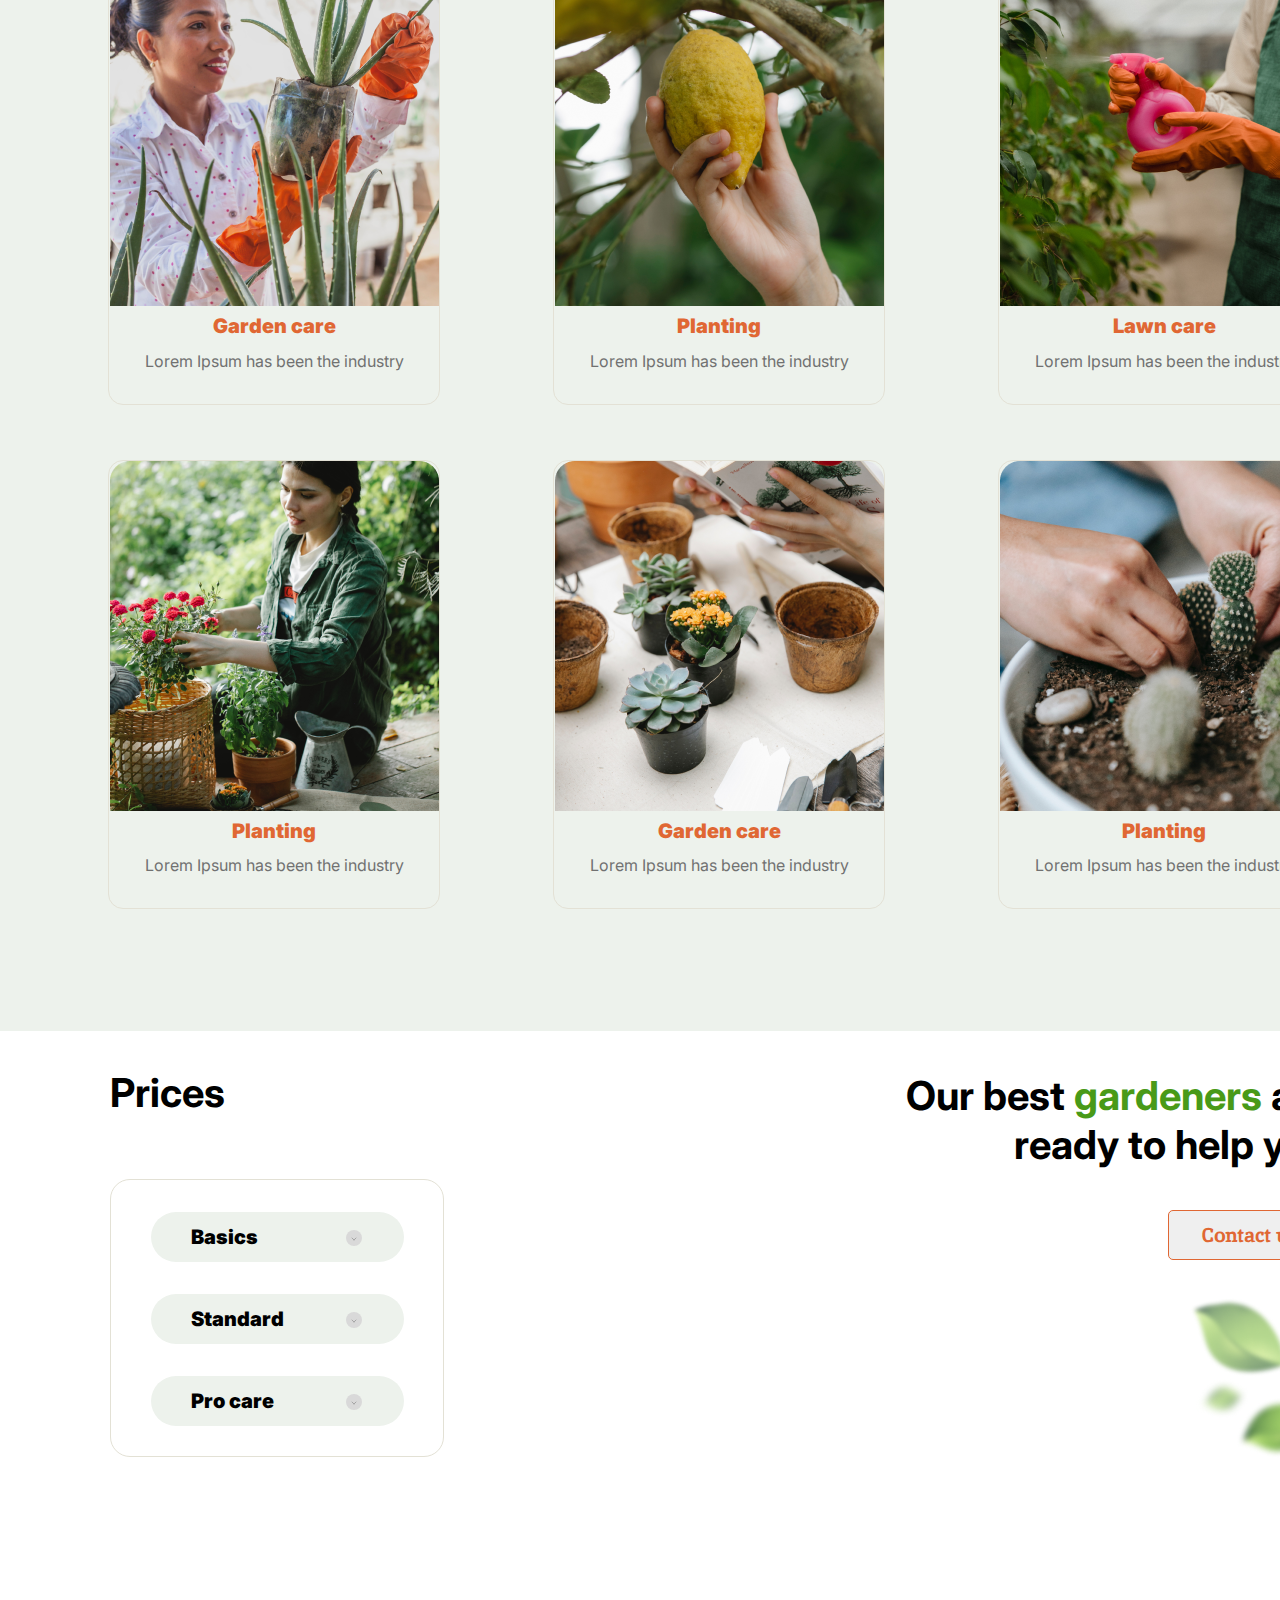
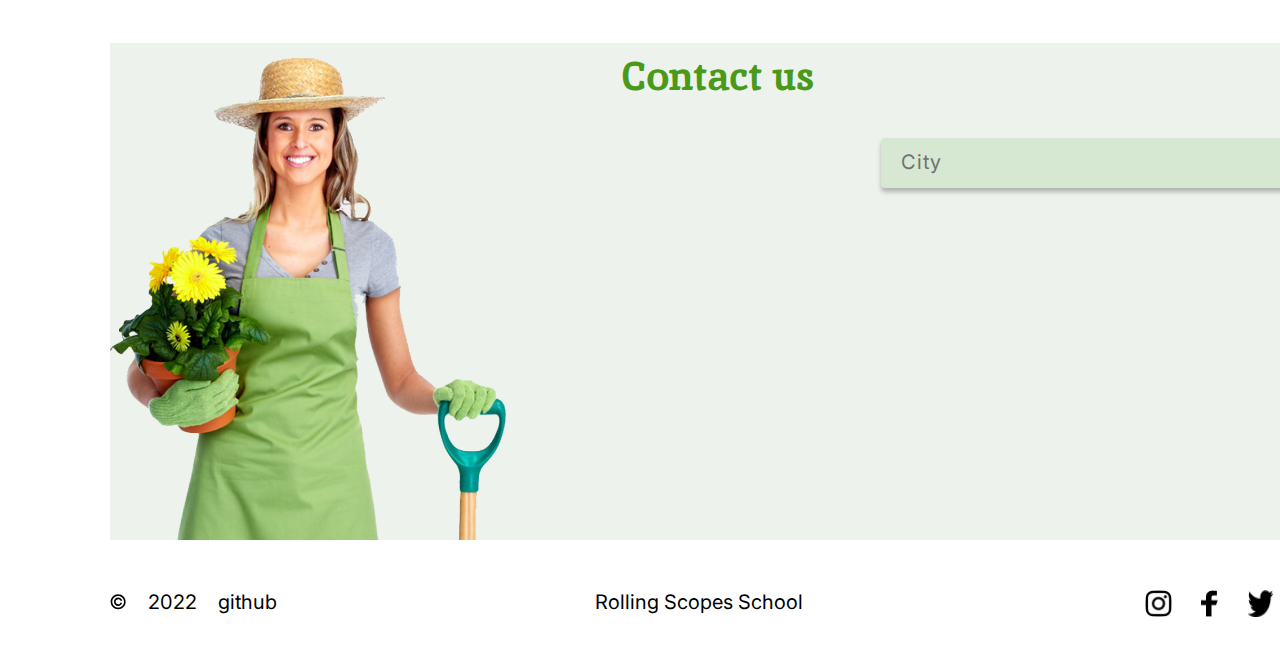
==== commit ed146808: "Update index.html" ====
--- a/plants/index.html
+++ b/plants/index.html
@@ -14,40 +14,42 @@
         <div class="header-description">
             <div class="header-img">
                 <img src="./img/header_img/Vector_1.svg" alt="plants1">
-                <img src="./img/header_img/Vector 2.svg" class="leaf2" alt="plants2">
+                <img src="./img/header_img/Vector_2.svg" class="leaf2" alt="plants2">
             </div>
             <p class="description-text">Plants</p>
         </div>
         <nav class="nav">
             <ul class="header-menu">
-                <li class="home">Home</li>
-                <li>About us</li>
-                <li>Service</li>
-                <li>Price</li>
-                <li>Contacts</li>
+                <li><a href="#welcome">Home</a></li>
+                <li><a href="#about">About us</a></li>
+                <li><a href="#service">Service</a></li>
+                <li><a href="#price">Price</a></li>
+                <li><a href="#contacts">Contacts</a></li>
             </ul>
         </nav>
     </header>
     <main class="main">
-        <section class="welcome">
+        <section id="welcome" class="welcome">
             <div class="welcome-img">
                 <div class="leafs1-2">
-                    <img src="./img/welcome_img/leaf 2.png" class="leaf-2" alt="leaf 2">
-                    <img src="./img/welcome_img/leaf 1.png" class="leaf-1" alt="leaf 1">
+                    <img src="./img/welcome_img/leaf_2.png" class="leaf-2" alt="leaf 2">
+                    <img src="./img/welcome_img/leaf_1.png" class="leaf-1" alt="leaf 1">
                 </div>
-                <img src="./img/welcome_img/leaf 4.png" class="leaf-4" alt=" leaf-4">
+                <img src="./img/welcome_img/leaf_4.png" class="leaf-4" alt=" leaf-4">
                 <div class="leafs3-5">
-                    <img src="./img/welcome_img/leaf 3.png" alt="leaf-3">
+                    <img src="./img/welcome_img/leaf_3.png" alt="leaf-3">
                     <div class="leaf-5">
-                        <img src="./img/welcome_img/leaf 5.png" alt="leaf-5">
+                        <img src="./img/welcome_img/leaf_5.png" alt="leaf-5">
                     </div>
                 </div>
             </div>
             <div class="welcome__description">
-                <div>
+               <div>
                     <h1 class="welcome__header">
-                        <p class="welcome__header_part1">We grow</p>
+                        We grow
                     </h1>
+                    <p class="welcome_header_part2">and give</p>
+                    <p class="welcome_header_part3">you oxygen</p>
                 </div>
                 <p class="welcome__header_text">Lorem Ipsum is simply dummy text of the printing and typesetting
                     industry.
@@ -55,28 +57,28 @@
                 <button class="welcome__button">LEARN MORE</button>
             </div>
         </section>
-        <section class="about">
+        <section id="about" class="about">
             <div class="about_description">
-                <h2 class="about_header"><img src="./img/about_img/We are professional experienced gardeners.png"
+                <h2 class="about_header"><img src="./img/about_img/about_header.png"
                         alt="houseplant header"></h2>
                 <div class="about_text"><img
-                        src="./img/about_img/Lorem Ipsum is simply dummy text of the printing and typesetting industry. Lorem Ipsum has been the industry's standard dummy text ever since the 1500s, when an unknown printer took a galley of type and scrambled i.png"
+                        src="./img/about_img/about_text.png"
                         alt=""></div>
             </div>
-            <div class="about_img"><img src="./img/about_img/houseplant 1.png" alt="houseplant"></div>
+            <div class="about_img"><img src="./img/about_img/houseplant_1.png" alt="houseplant"></div>
         </section>
-        <section class="service">
+        <section id="service" class="service">
             <div class="service_text">
-                <h2 class="service__header"><img src="./img/service_img/Service and our projects.png" alt=""></h2>
+               <h2 class="service__header">Service and our projects</h2>
                 <ul class="service_types">
-                    <li class="service_type gardens"><img src="./img/service_img/Gardens.png" alt="gardens text"></li>
+                    <li class="service_type"><img src="./img/service_img/Gardens.png" alt="gardens text"></li>
                     <li class="service_type"><img src="./img/service_img/Lawn.png" alt="lawn text"></li>
                     <li class="service_type"><img src="./img/service_img/Planting-text.png" alt="planting text"></li>
-            </div>
+                </ul>
             </div>
             <ul class="service_images">
                 <li class="service_image">
-                    <img src="./img/service_img/garden care.png" alt="garden care">
+                    <img src="./img/service_img/garden_care.png" alt="garden care">
                     <p class="text">Garden care</p>
                     <p class="service_img_desription">Lorem Ipsum has been the industry</p>
                 </li>
@@ -86,7 +88,7 @@
                     <p class="service_img_desription">Lorem Ipsum has been the industry</p>
                 </li>
                 <li class="service_image">
-                    <img src="./img/service_img/lawn care.png" alt="lawn care">
+                    <img src="./img/service_img/lawn_care.png" alt="lawn care">
                     <p class="text">Lawn care</p>
                     <p class="service_img_desription">Lorem Ipsum has been the industry</p>
                 </li>
@@ -96,7 +98,7 @@
                     <p class="service_img_desription">Lorem Ipsum has been the industry</p>
                 </li>
                 <li class="service_image">
-                    <img src="./img/service_img/garden care2.png" alt="garden care2">
+                    <img src="./img/service_img/garden_care2.png" alt="garden care2">
                     <p class="text">Garden care</p>
                     <p class="service_img_desription">Lorem Ipsum has been the industry</p>
                 </li>
@@ -107,7 +109,7 @@
                 </li>
             </ul>
         </section>
-        <section class="prices">
+        <section id="price" class="prices">
             <div class="prices_desrription">
                 <h2 class="prices__header">Prices</h2>
                 <ul class="prices_types">
@@ -115,13 +117,13 @@
                             alt="circle"><img src="./img/prices_img/Vector_3.svg" class="vector_3" alt="mark"><img
                             src="./img/prices_img/Vector_4.svg" class="vector_4" alt="mark"> <b>Basics</b>
                     </li>
-                    <li class="price_item"><img src="./img/prices_img/Ellipse 5 (1).svg" class="price_item__circle"
-                            alt="circle"><img src="./img/prices_img/Vector 3.svg" class="vector_3" alt="mark"><img
-                            src="./img/prices_img/Vector 4.svg" class="vector_4" alt="mark"><b>Standard</b>
+                    <li class="price_item"><img src="./img/prices_img/Ellipse5.svg" class="price_item__circle"
+                            alt="circle"><img src="./img/prices_img/Vector_3.svg" class="vector_3" alt="mark"><img
+                            src="./img/prices_img/Vector_4.svg" class="vector_4" alt="mark"><b>Standard</b>
                     </li>
-                    <li class="price_item"><img src="./img/prices_img/Ellipse 5 (1).svg" class="price_item__circle"
-                            alt="circle"><img src="./img/prices_img/Vector 3.svg" class="vector_3" alt="mark"><img
-                            src="./img/prices_img/Vector 4.svg" class="vector_4" alt="mark"><b>Pro care</b>
+                    <li class="price_item"><img src="./img/prices_img/Ellipse5.svg" class="price_item__circle"
+                            alt="circle"><img src="./img/prices_img/Vector_3.svg" class="vector_3" alt="mark"><img
+                            src="./img/prices_img/Vector_4.svg" class="vector_4" alt="mark"><b>Pro care</b>
                     </li>
                 </ul>
             </div>
@@ -133,48 +135,51 @@
                 <div><button class="contact_button">Contact us</button></div>
                 <div class="prices_leafs_img">
                     <div class="leaf_2">
-                        <img src="./img/prices_img/leaf 2.png" alt="leafs">
+                        <img src="./img/prices_img/leaf_2.png" alt="leafs">
                     </div>
                     <div class="leaf_1">
-                        <img src="./img/prices_img/leaf 1.png" alt="leafs">
+                        <img src="./img/prices_img/leaf_1.png" alt="leafs">
                     </div>
                     <div class="leaf_4">
-                        <img src="./img/prices_img/leaf 4.png" alt="leafs">
+                        <img src="./img/prices_img/leaf_4.png" alt="leafs">
                     </div>
                     <div class="leaf_3">
-                        <img src="./img/prices_img/leaf 3.png" alt="leafs">
+                        <img src="./img/prices_img/leaf_3.png" alt="leafs">
                     </div>
                 </div>
             </div>
         </section>
-        <section class="contacts">
-            <img src="./img/contacts_img/contact_woman 1.png" alt="" class="contact_img">
+        <section id="contacts" class="contacts">
+            <img src="./img/contacts_img/contact_woman_1.png" alt="woman" class="contact_img">
             <h2 class="contacts__header">Contact us
             </h2>
             <div class="select_city">
-                <p class="city_header">City</p><img src="./img/contacts_img/Ellipse 5.svg" class="conacts_circle"
+                <p class="city_header">City</p><img src="./img/contacts_img/Ellipse5.svg" class="conacts_circle"
                     alt="circle">
-                <img src="./img/contacts_img/Vector 3.svg" class="contacts_vector_3" alt="mark"> <img
-                    src="./img/contacts_img/Vector 4.svg" class="contacts_vector_4" alt="mark">
+                <img src="./img/contacts_img/Vector_3.svg" class="contacts_vector_3" alt="mark"> <img
+                    src="./img/contacts_img/Vector_4.svg" class="contacts_vector_4" alt="mark">
             </div>
         </section>
         <footer class="footer">
             <div class="footer_description">
                 <img class="footer_item footer_logo" src="./img/footer_img/©.svg" alt="logo">
                 <p class="footer_item date">2022</p>
-                <p class="footer_item github">github</p>
+                  <a href="https://github.com/ZagarovaGS/ZagarovaGS.github.io" class="footer_item github">github</a>
             </div>
             <div class="schools_link">
                 <a href="https://rs.school/js-stage0/">Rolling Scopes School
                 </a>
             </div>
-            <div class="schools_communitiers">
-                <img src="./img/footer_img/insta.png" alt="instagam logo" class="schools_communitiers-item insta">
-                <img src="./img/footer_img/facebook.png" alt="facebook logo" class="schools_communitiers_item facebook">
-                <img src="./img/footer_img/twitter.png" alt="twitter logo" class="schools_communitiers_item twitter">
-                <img src="./img/footer_img/community.png" alt="community logo"
-                    class="schools_communitiers_item community">
-            </div>
+            <ul class="schools_communitiers">
+                  <li><a href="#"><img src="./img/footer_img/insta.png" alt="instagam logo"
+                            class="schools_communitiers-item insta"></a></li>
+                <li><a href="#"><img src="./img/footer_img/facebook.png" alt="facebook logo"
+                            class="schools_communitiers_item facebook"></a></li>
+                <li><a href="#"><img src="./img/footer_img/twitter.png" alt="twitter logo"
+                            class="schools_communitiers_item twitter"></a></li>
+                <li><a href="#"><img src="./img/footer_img/community.png" alt="community logo"
+                            class="schools_communitiers_item community"></a></li>
+            </ul>
         </footer>
     </main>
 </body>
